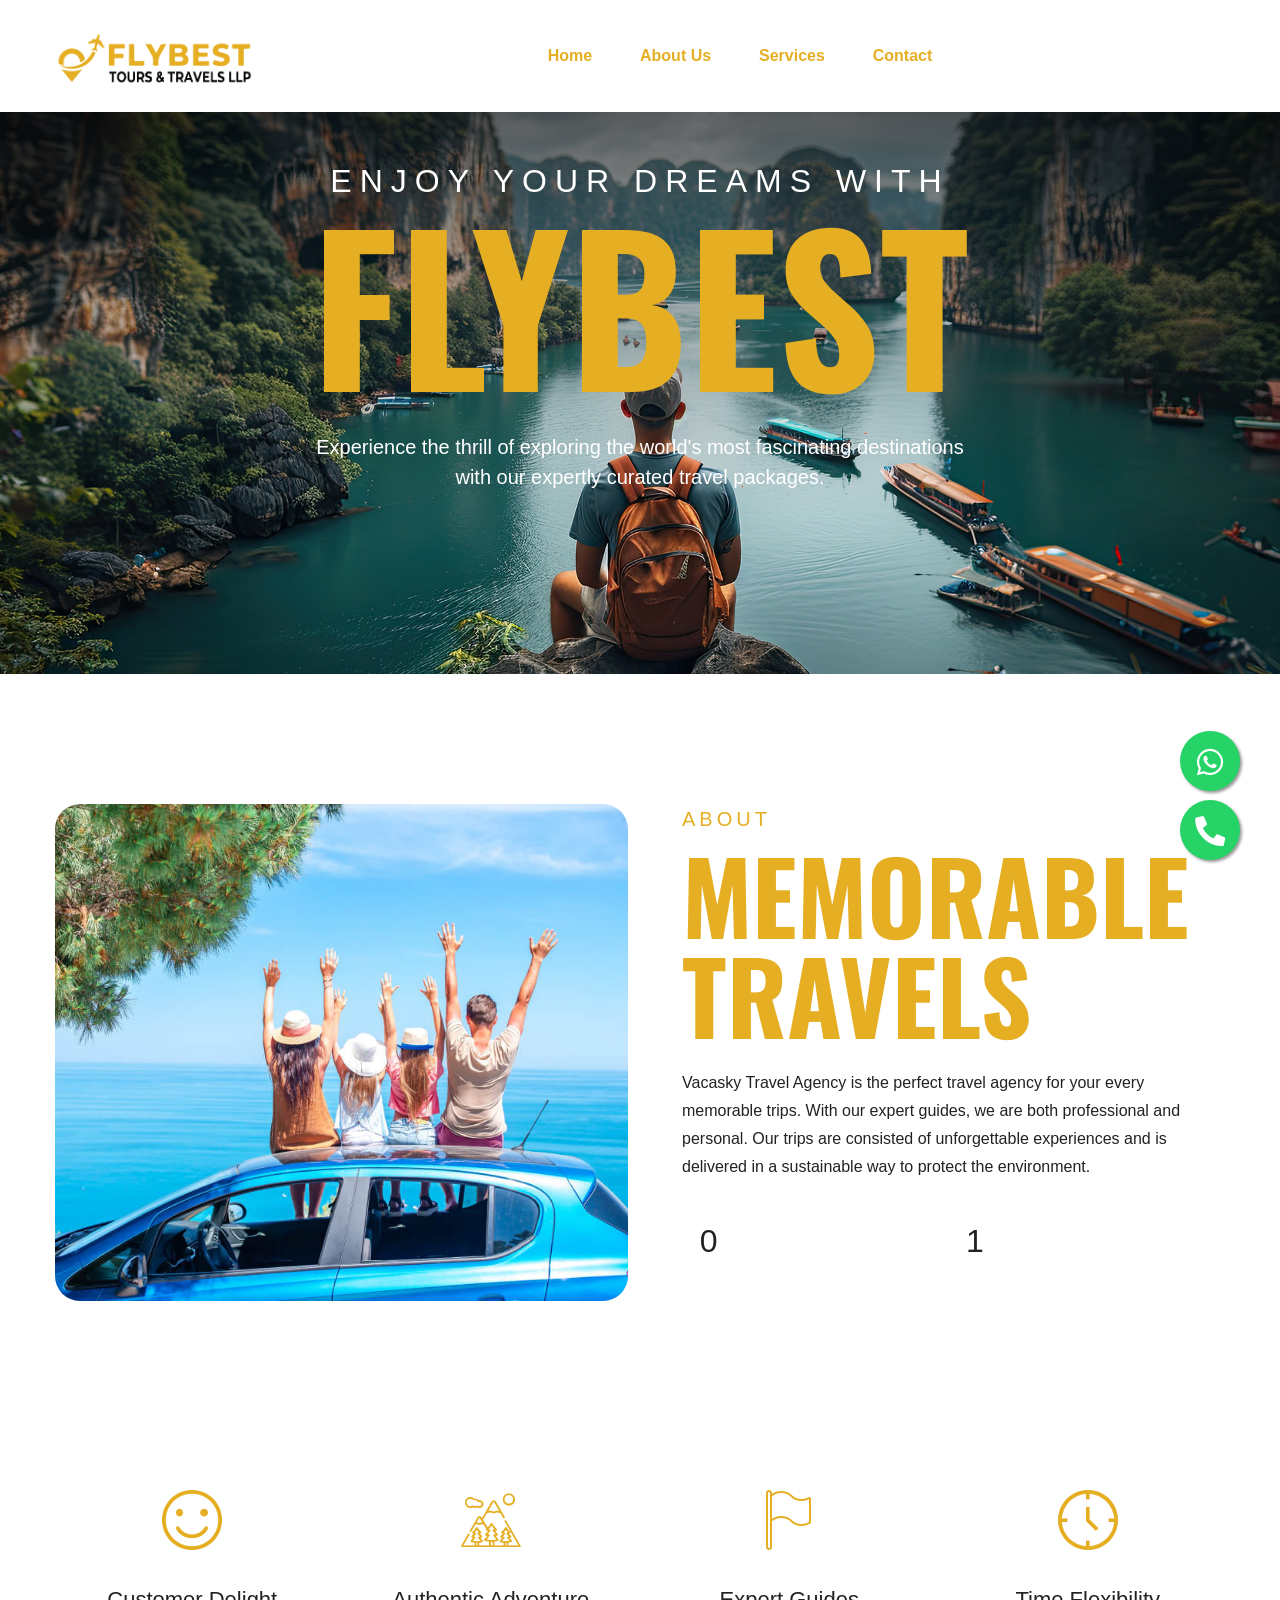
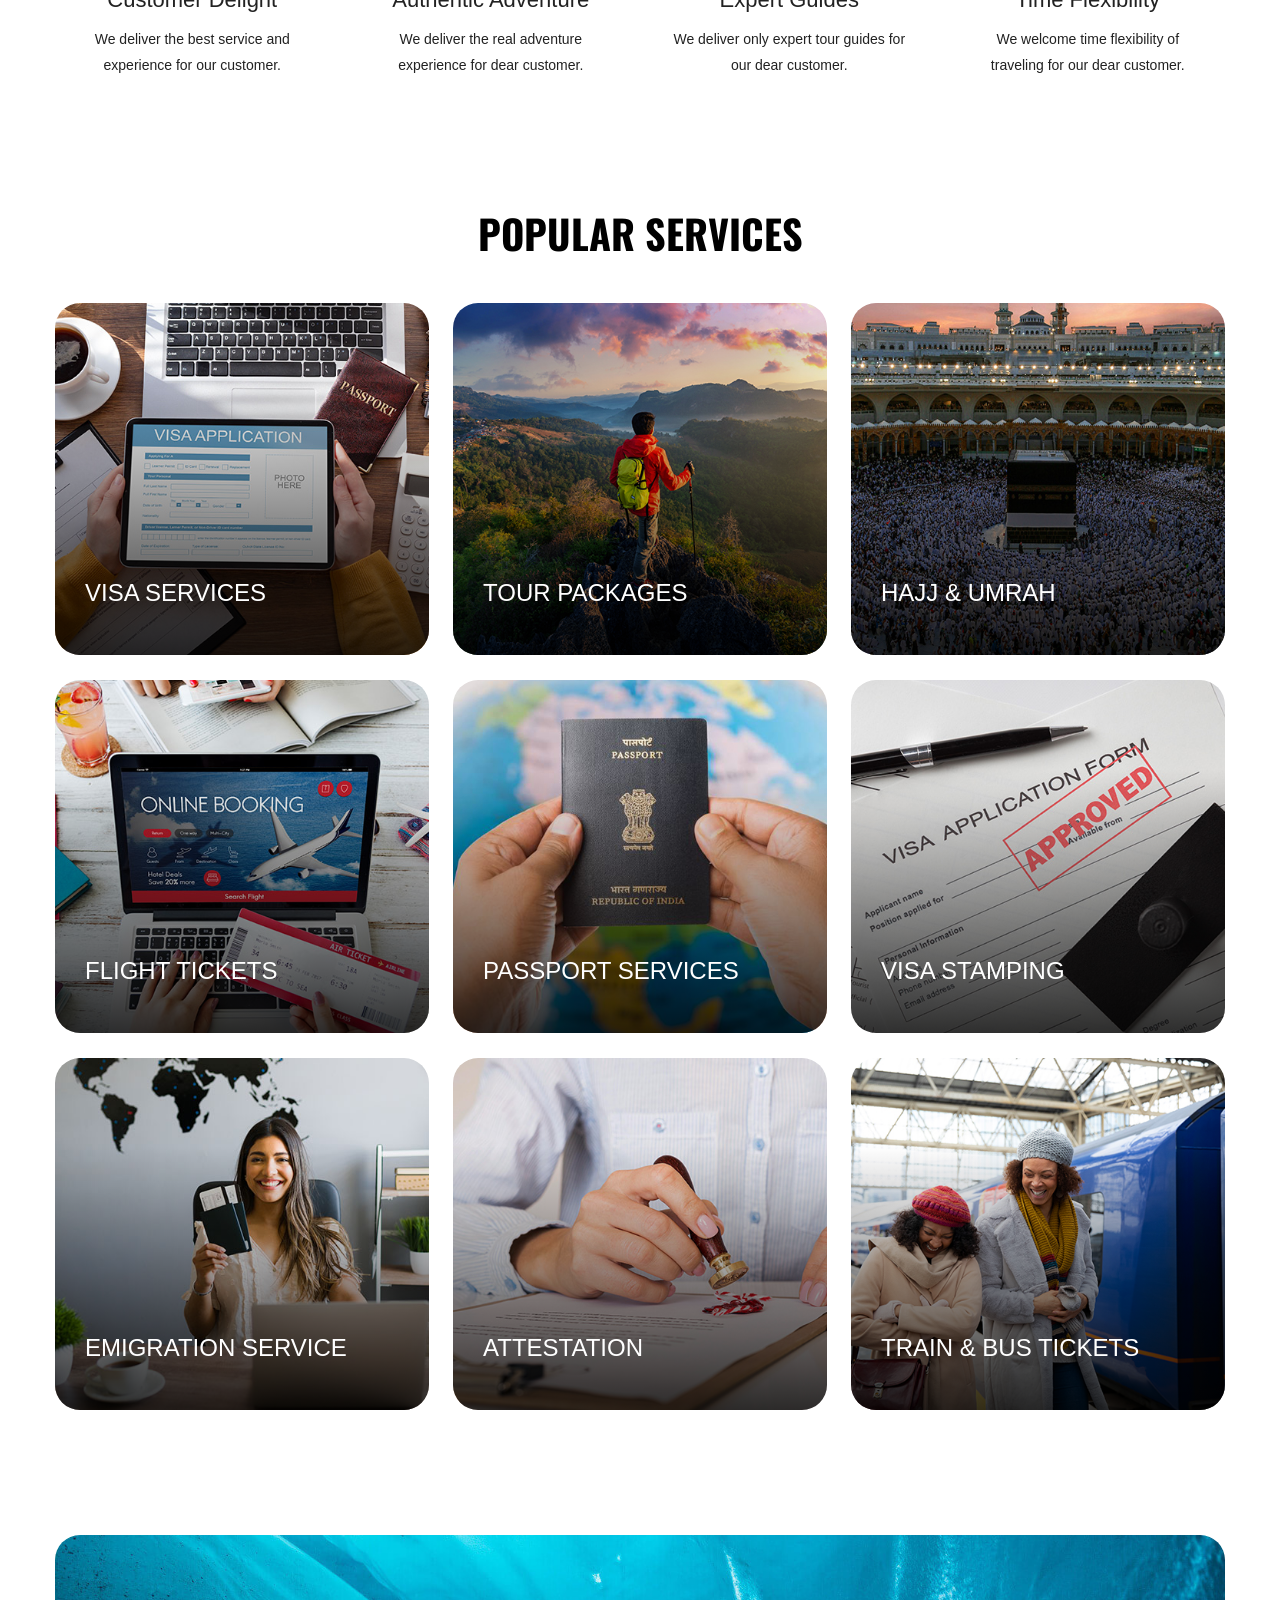
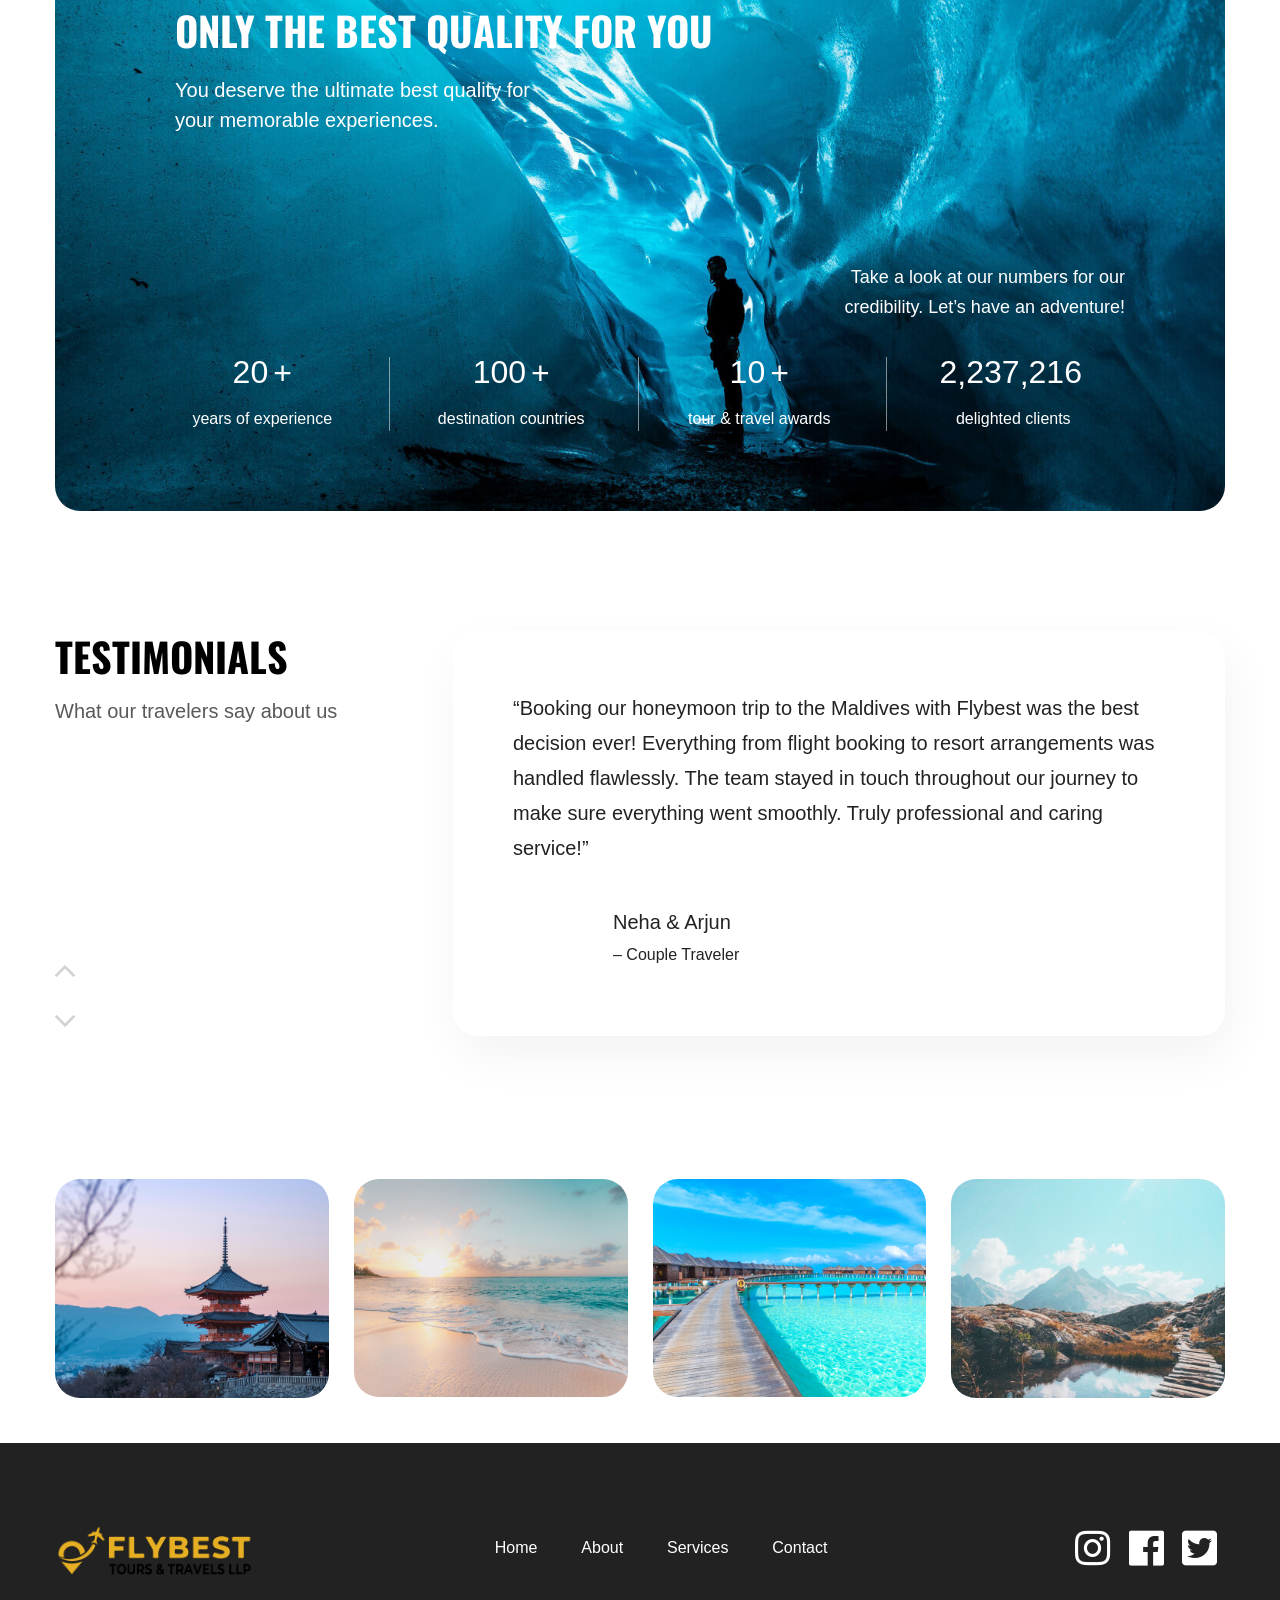
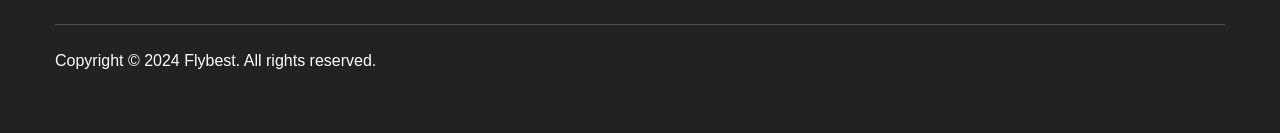
==== index.html @ 8cc7a1e2 "git init" ====
<!DOCTYPE html>
<html>

	<head>
		<meta charset="utf-8">
		<!-- Responsive -->
		<meta http-equiv="X-UA-Compatible" content="IE=edge">
		<meta name="viewport"
			content="width=device-width, initial-scale=1.0, maximum-scale=1.0, user-scalable=0">

		<link rel="shortcut icon" href="images/favicon.png" type="image/x-icon">
		<!-- <link rel="icon" href="images/favicon.png" type="image/x-icon"> -->

		<title>Flybest</title>

		<!-- Stylesheet  -->
		<link href="css/style.css" rel="stylesheet">

		<style>
        .float {
            position: fixed;
            width: 60px;
            height: 60px;
            bottom: 40px;
            right: 40px;
            background-color: #25d366;
            color: #FFF;
            border-radius: 50px;
            text-align: center;
            font-size: 30px;
            box-shadow: 2px 2px 3px #999;
            z-index: 100;
        }

        .my-float {
            margin-top: 16px;
        }

        .float1 {
            position: fixed;
            width: 60px;
            height: 60px;
            bottom: 109px;
            right: 40px;
            background-color: #25d366;
            color: #FFF;
            border-radius: 50px;
            text-align: center;
            font-size: 30px;
            box-shadow: 2px 2px 3px #999;
            z-index: 100;
        }

        .my-float1 {
            margin-top: 16px;
			transform: rotate(90deg);
        }

   
    </style>
	</head>

	<body>

		<a href="https://api.whatsapp.com/send?phone=919544550747#&text=Hai" class="float1"
			target="_blank">
			<i class="fab fa-whatsapp my-float"></i>
		</a>
		<a href="tel:919544550747" class="float" target="_blank">
			<i class="fa fa-phone my-float1"></i>
		</a>
		<div class="page-wrapper">

			<!-- Preloader -->
			<div style="background-color:#e5ae23" class="loader-wrap">
				<div  class="preloader">
					<div style="background-color:#e5ae23" class="preloader-close"><span
							class="fa fa-times fw-normal"></span></div>
					<div style="background-color:#e5ae23" id="handle-preloader" class="handle-preloader">
						<div class="animation-preloader">
							<div class="spinner"></div>
							<!-- <div class="txt-loading">
						<span data-text-preloader="V" class="letters-loading">
							V
						</span>
						<span data-text-preloader="A" class="letters-loading">
							A
						</span>
						<span data-text-preloader="C" class="letters-loading">
							C
						</span>
						<span data-text-preloader="A" class="letters-loading">
							A
						</span>
						<span data-text-preloader="S" class="letters-loading">
							S
						</span>
						<span data-text-preloader="K" class="letters-loading">
							K
						</span>
						<span data-text-preloader="Y" class="letters-loading">
							Y
						</span>
					</div> -->
						</div>
					</div>
				</div>
			</div>
			<!-- End Preloader -->

			<!-- Main Header -->
			<header class="header header_style_one">
				<div style="background-color:white" class="middle_bar">
					<div class="auto-container">
						<div
							class="middle_bar_inner d-flex align-items-center justify-content-center justify-content-between gap-4 flex-wrap">
							<!-- Logo -->
							<div class="logo">
								<a href="index.html" class="logo_default"><img style="width: 200px;"
										src="images/logo.png" alt="img"></a>
								<a href="index.html" class="logo_sticky"><img style="width: 200px;"
										src="images/logo.png" alt="img"></a>
							</div>
							<div class="mainnav d-none d-lg-block">

								<ul class="main_menu">

									<li class="menu-item"><a style="color: #e5ae23;font-weight:bold"
											href="index.html">Home</a></li>
									<li class="menu-item"><a style="color: #e5ae23;font-weight:bold" href="about.html">About
											us</a></li>
									<li class="menu-item"><a style="color: #e5ae23;font-weight:bold"
											href="index.html#services">Services</a></li>
									<li class="menu-item"><a style="color: #e5ae23;font-weight:bold"
											href="contact.html">Contact</a></li>

								</ul>
							</div>

							<div class="other_elements_wrapper d-flex align-items-center gap-4">
								<!-- Button Box -->

								<!-- Mobile Menu Toggle Button -->
								<div  class="mr_menu_toggle d-lg-none">
									<span   class="toggle_line"></span>
									<span   class="toggle_line"></span>
									<span   class="toggle_line"></span>
								</div>

							</div>
						</div>
					</div>
				</div>
			</header>

			<!-- Sticky/Fixed Nav -->
			<div style="color: white;"  class="fixed_menu w-100">
				<header class="header header_style_one"></header>
			</div>

			<!-- Mobile Responsive Menu -->
			<div class="mr_menu d-lg-none">

				<button type="button" class="mr_menu_close"><i
						class="fa fa-times"></i></button>
				<div class="logo"></div>
				<!-- Keep this div empty. Logo will come here by JavaScript -->
				<div class="mr_navmenu"></div>
				<!-- Keep this div empty. Menu will come here by JavaScript -->
			</div>
			<!-- End Main Header -->

			<!-- Banner One -->
			<section class="banner-one">
				<div class="banner-one_image-layer"
					style="background-image: url(images/main-slider/1.jpg)"></div>
				<div class="auto-container">
					<!-- Content Column -->
					<div class="banner-one_content">
						<div class="banner-one_content-inner">
							<div class="banner-one_title">
								Enjoy your Dreams with
							</div>
							<h3 style="color: #e5ae23;" class="banner-one_heading">Flybest</h3>
							<div class="banner-one_text">Experience the thrill of exploring the
								world's most fascinating destinations <br> with our expertly curated
								travel packages.
								
							</div>
							<!-- Form Box -->

							<!-- Clients Box -->
							<!-- <div class="clients-box">
						
						<ul class="sponsors-carousel owl-carousel owl-theme">
							<li class="slide-item"><figure class="client-one_image-box"><a href="#"><img src="images/clients/1.png" alt=""></a></figure></li>
							<li class="slide-item"><figure class="client-one_image-box"><a href="#"><img src="images/clients/2.png" alt=""></a></figure></li>
							<li class="slide-item"><figure class="client-one_image-box"><a href="#"><img src="images/clients/3.png" alt=""></a></figure></li>
							<li class="slide-item"><figure class="client-one_image-box"><a href="#"><img src="images/clients/4.png" alt=""></a></figure></li>
							<li class="slide-item"><figure class="client-one_image-box"><a href="#"><img src="images/clients/5.png" alt=""></a></figure></li>
							<li class="slide-item"><figure class="client-one_image-box"><a href="#"><img src="images/clients/1.png" alt=""></a></figure></li>
							<li class="slide-item"><figure class="client-one_image-box"><a href="#"><img src="images/clients/2.png" alt=""></a></figure></li>
							<li class="slide-item"><figure class="client-one_image-box"><a href="#"><img src="images/clients/3.png" alt=""></a></figure></li>
						</ul>-->
					</div> 
					<br>
								<br><br>
								<br>
					<br>

						</div>
					</div>
				</div>
			</section>
			<!-- End Banner One -->
	<!-- Tour Detail -->
	<!-- About One -->
	<section class="about-one">
		<div class="auto-container">
			<div class="row clearfix">
				<!-- Image Column -->
				<div class="about-one_image-column col-lg-6 col-md-12 col-sm-12">
					<div class="about-one_image">
						<img src="images/resource/about.jpg" alt="" />
					</div>
				</div>
				<!-- Content Column -->
				<div class="about-one_content-column col-lg-6 col-md-12 col-sm-12">
					<div class="about-one_content">
						<div class="sec-title_three">
							<div class="sec-title_three-title">about</div>
							<h1 class="sec-title_three-heading">MEMORABLE travels</h1>
							<div class="sec-title_three-text">Vacasky Travel Agency is the perfect travel agency for your every
								memorable trips. With our expert guides, we are both professional
								and personal. Our trips are consisted of unforgettable experiences
								and is delivered in a sustainable way to protect the environment.
							</div>
						</div>
						<div class="row clearfix">

							<!-- Counter Column -->
							<div class="counter-one_block col-lg-6 col-md-6 col-sm-6">
								<div class="counter-one_block-inner wow flipInX" data-wow-delay="0ms" data-wow-duration="1500ms">
									<div class="counter-one_counter"><span class="odometer" data-count="20"></span>+</div>
									<div class="counter-one_counter-text">years of experience</div>
								</div>
							</div>
			
							<!-- Counter Column -->
							<div class="counter-one_block col-lg-6 col-md-6 col-sm-6">
								<div class="counter-one_block-inner wow flipInX" data-wow-delay="150ms" data-wow-duration="1500ms">
									<div class="counter-one_counter"><span class="odometer" data-count="100"></span>+</div>
									<div class="counter-one_counter-text">destination countries</div>
								</div>
							</div>
							
						</div>
					</div>
				</div>
			</div>
		</div>
	</section>
	<!-- End About One -->

	<!-- End Tour Detail -->
			
	<section class="value-one">
		<div class="auto-container">
			<!-- Sec Title -->
			<div class="row clearfix">

				<!-- Value Block One -->
				<div class="value-block_one col-lg-3 col-md-6 col-sm-12">
					<div class="value-block_one-inner wow fadeInLeft" data-wow-delay="0ms" data-wow-duration="1500ms">
						<div class="value-block_one-icon flaticon-smile-1"></div>
						<h5 class="value-block_one-title">Customer Delight</h5>
						<div class="value-block_one-text">We deliver the best service and experience for our customer.</div>
					</div>
				</div>

				<!-- Value Block One -->
				<div class="value-block_one col-lg-3 col-md-6 col-sm-12">
					<div class="value-block_one-inner wow fadeInLeft" data-wow-delay="150ms" data-wow-duration="1500ms">
						<div class="value-block_one-icon flaticon-mountain"></div>
						<h5 class="value-block_one-title">Authentic Adventure</h5>
						<div class="value-block_one-text">We deliver the real adventure experience for dear customer.</div>
					</div>
				</div>

				<!-- Value Block One -->
				<div class="value-block_one col-lg-3 col-md-6 col-sm-12">
					<div class="value-block_one-inner wow fadeInLeft" data-wow-delay="300ms" data-wow-duration="1500ms">
						<div class="value-block_one-icon flaticon-flags"></div>
						<h5 class="value-block_one-title">Expert Guides</h5>
						<div class="value-block_one-text">We deliver only expert tour guides for our dear customer.</div>
					</div>
				</div>

				<!-- Value Block One -->
				<div class="value-block_one col-lg-3 col-md-6 col-sm-12">
					<div class="value-block_one-inner wow fadeInLeft" data-wow-delay="450ms" data-wow-duration="1500ms">
						<div class="value-block_one-icon flaticon-clock"></div>
						<h5 class="value-block_one-title">Time Flexibility</h5>
						<div class="value-block_one-text">We welcome time flexibility of traveling for our dear customer.</div>
					</div>
				</div>

			</div>
		</div>
	</section>
	<!-- End Value One -->



<!-- Package Two -->
	<section id="services" class="package-two">
		<div class="auto-container">
			<div class="sec-title centered">
				<h2 class="sec-title_heading">POPULAR SERVICES</h2>
			</div>
			<div class="row clearfix">


				<!-- Gallery Block Two -->
				<div class="gallery-block_two col-lg-4 col-md-6 col-sm-12">
					<div class="gallery-block_two-inner">
						<div class="gallery-block_two-image">
							<img src="images/gallery/visa.jpg" alt="" />
							<div class="overlay-box_two">
								<div class="overlay-box_two-inner">
									<h4><a href="#">VISA SERVICES</a></h4>
							
								</div>
							</div>
							<div class="overlay-box">
								<div class="overlay-content">
									<h3 class="gallery-block_two-title"><a href="#">VISA SERVICES</a></h3>
								
								</div>
							</div>
						</div>
					</div>
				</div>
				<div class="gallery-block_two col-lg-4 col-md-6 col-sm-12">
					<div class="gallery-block_two-inner">
						<div class="gallery-block_two-image">
							<img src="images/gallery/tour.jpg" alt="" />
							<div class="overlay-box_two">
								<div class="overlay-box_two-inner">
									<h4><a href="#">TOUR PACKAGES</a></h4>
							
								</div>
							</div>
							<div class="overlay-box">
								<div class="overlay-content">
									<h3 class="gallery-block_two-title"><a href="#">TOUR PACKAGES</a></h3>
								
								</div>
							</div>
						</div>
					</div>
				</div>

					<div class="gallery-block_two col-lg-4 col-md-6 col-sm-12">
					<div class="gallery-block_two-inner">
						<div class="gallery-block_two-image">
							<img src="images/gallery/umra.jpg" alt="" />
							<div class="overlay-box_two">
								<div class="overlay-box_two-inner">
									<h4><a href="#">HAJJ & UMRAH</a></h4>
							
								</div>
							</div>
							<div class="overlay-box">
								<div class="overlay-content">
									<h3 class="gallery-block_two-title"><a href="#">HAJJ & UMRAH</a></h3>
								
								</div>
							</div>
						</div>
					</div>
				</div>

					<div class="gallery-block_two col-lg-4 col-md-6 col-sm-12">
					<div class="gallery-block_two-inner">
						<div class="gallery-block_two-image">
							<img src="images/gallery/flight.jpg" alt="" />
							<div class="overlay-box_two">
								<div class="overlay-box_two-inner">
									<h4><a href="#">FLIGHT TICKETS</a></h4>
							
								</div>
							</div>
							<div class="overlay-box">
								<div class="overlay-content">
									<h3 class="gallery-block_two-title"><a href="#">FLIGHT TICKETS</a></h3>
								
								</div>
							</div>
						</div>
					</div>
				</div>


					<div class="gallery-block_two col-lg-4 col-md-6 col-sm-12">
					<div class="gallery-block_two-inner">
						<div class="gallery-block_two-image">
							<img src="images/gallery/passport.jpg" alt="" />
							<div class="overlay-box_two">
								<div class="overlay-box_two-inner">
									<h4><a href="#">PASSPORT SERVICES</a></h4>
							
								</div>
							</div>
							<div class="overlay-box">
								<div class="overlay-content">
									<h3 class="gallery-block_two-title"><a href="#">PASSPORT SERVICES</a></h3>
								
								</div>
							</div>
						</div>
					</div>
				</div>

					<div class="gallery-block_two col-lg-4 col-md-6 col-sm-12">
					<div class="gallery-block_two-inner">
						<div class="gallery-block_two-image">
							<img src="images/gallery/visa stamp.jpg" alt="" />
							<div class="overlay-box_two">
								<div class="overlay-box_two-inner">
									<h4><a href="#">VISA STAMPING</a></h4>
							
								</div>
							</div>
							<div class="overlay-box">
								<div class="overlay-content">
									<h3 class="gallery-block_two-title"><a href="#">VISA STAMPING</a></h3>
								
								</div>
							</div>
						</div>
					</div>
				</div>

					<div class="gallery-block_two col-lg-4 col-md-6 col-sm-12">
					<div class="gallery-block_two-inner">
						<div class="gallery-block_two-image">
							<img src="images/gallery/emmi.jpg" alt="" />
							<div class="overlay-box_two">
								<div class="overlay-box_two-inner">
									<h4><a href="#">EMIGRATION SERVICE</a></h4>
							
								</div>
							</div>
							<div class="overlay-box">
								<div class="overlay-content">
									<h3 class="gallery-block_two-title"><a href="#">EMIGRATION SERVICE</a></h3>
								
								</div>
							</div>
						</div>
					</div>
				</div>


					<div class="gallery-block_two col-lg-4 col-md-6 col-sm-12">
					<div class="gallery-block_two-inner">
						<div class="gallery-block_two-image">
							<img src="images/gallery/attest.jpg" alt="" />
							<div class="overlay-box_two">
								<div class="overlay-box_two-inner">
									<h4><a href="#">ATTESTATION</a></h4>
							
								</div>
							</div>
							<div class="overlay-box">
								<div class="overlay-content">
									<h3 class="gallery-block_two-title"><a href="#">ATTESTATION</a></h3>
								
								</div>
							</div>
						</div>
					</div>
				</div>


					<div class="gallery-block_two col-lg-4 col-md-6 col-sm-12">
					<div class="gallery-block_two-inner">
						<div class="gallery-block_two-image">
							<img src="images/gallery/train.jpg" alt="" />
							<div class="overlay-box_two">
								<div class="overlay-box_two-inner">
									<h4><a href="#">TRAIN & BUS TICKETS</a></h4>
							
								</div>
							</div>
							<div class="overlay-box">
								<div class="overlay-content">
									<h3 class="gallery-block_two-title"><a href="#">TRAIN & BUS TICKETS</a></h3>
								
								</div>
							</div>
						</div>
					</div>
				</div>




			
			</div>

			<!-- <div class="lower-box text-center">
				<a class="package-two_more" href="#">See More Packages</a>
			</div> -->

		</div>
	</section>
	<!-- End Package Two -->

			
	<!-- News Three -->
	<!-- <section id="services" class="news-three">
		<div class="auto-container">
	
			<div class="sec-title_three">
				<div class="d-flex align-items-center justify-content-between flex-wrap">
					<div class="title-content">
						<br>
						<div class="sec-title_three-title">We with u</div>
						<h3 class="sec-title_three-heading">Our Services </h3>
					</div>
		
				</div>
			</div>
			<div class="row clearfix">

				<div class="news-block_three col-lg-6 col-md-12 col-sm-12">
					<div class="news-block_three-inner">
						<div class="news-block_three-image">
							<a href=""><img src="images/resource/news-7.jpg" alt="" /></a>
							<div class="news-block_three-overlay">
						
								<h3 class="news-block_three-heading"><a href="">Packages</a></h3>
								<br>
								<p style="color: white;">Flybest is a travel
												company dedicated to offering diverse and exciting travel packages
												that cater to various interests and preferences. </p>
								
							</div>
						</div>
					</div>
				</div>

				<div class="news-block_three col-lg-6 col-md-12 col-sm-12">
					<div class="news-block_three-inner">
						<div class="news-block_three-image">
							<a href=""><img src="images/resource/rooms.jpg" alt="" /></a>
							<div class="news-block_three-overlay">
						
								<h3 class="news-block_three-heading"><a href="">Rooms Facility</a></h3>
								<br>
								<p style="color: white;">Flybest ensures that your
												stay is comfortable and enjoyable by providing top-notch room
												facilities across all our travel packages. </p>
								
							</div>
						</div>
					</div>
				</div>

				<div class="news-block_three col-lg-6 col-md-12 col-sm-12">
					<div class="news-block_three-inner">
						<div class="news-block_three-image">
							<a href="#"><img src="images/resource/site.jpg" alt="" /></a>
							<div class="news-block_three-overlay">
							
								<h3 class="news-block_three-heading"><a href="#">SightSeeing</a></h3>
								<br>
								<p style="color: white;">Flybest is dedicated to
												enhancing your travel experience with exceptional sightseeing
												services. Our tailored tours and excursions ensure that you make the
												most of your destination, exploring its key attractions and hidden
												gems. </p>
								
							</div>
						</div>
					</div>
				</div>

				<div class="news-block_three col-lg-6 col-md-12 col-sm-12">
					<div class="news-block_three-inner">
						<div class="news-block_three-image">
							<a href="#"><img src="images/resource/bus.jpg" alt="" /></a>
							<div class="news-block_three-overlay">
								
								<h3 class="news-block_three-heading"><a href="#">Bus Services</a></h3>
								<br>
								<p style="color: white;">Flybest provides reliable
												and comfortable bus services to enhance your travel experience. Our
												bus services are designed to offer convenience, safety, and a
												seamless travel experience across various destinations. </p>
								
							</div>
						</div>
					</div>
				</div>




			</div>
		</div>
	</section> -->
	<!-- End News Three -->

			<!-- Package Two -->
			<!-- <section id="services" class="package-two">
				<div class="auto-container">
					<div class="sec-title centered">
						<br>
						<h2 class="sec-title_heading">OUR SERVICES</h2>
					</div>
					<div style="justify-content: center;" class="row clearfix">

					
						<div class="gallery-block_two col-lg-4 col-md-6 col-sm-12">
							<div class="gallery-block_two-inner">
								<div class="gallery-block_two-image">
									<img src="images/gallery/22.jpg" alt />
									<div class="overlay-box_two">
										<div class="overlay-box_two-inner">
											<h4><a href="destination-details.html">Packages</a></h4>
											<div
												class="d-flex align-items-center flex-wrap justify-content-center">

											</div>
											<div class="gallery-block_two-text-two">Flybest is a travel
												company dedicated to offering diverse and exciting travel packages
												that cater to various interests and preferences. </div>
										</div>
									</div>
									<div class="overlay-box">
										<div class="overlay-content">
											<h3 class="gallery-block_two-title"><a href>Packages</a></h3>

										</div>
									</div>
								</div>
							</div>
						</div>

					
						<div class="gallery-block_two col-lg-4 col-md-6 col-sm-12">
							<div class="gallery-block_two-inner">
								<div class="gallery-block_two-image">
									<img src="images/gallery/23.jpg" alt />
									<div class="overlay-box_two">
										<div class="overlay-box_two-inner">
											<h4><a href="destination-details.html">Rooms Facility</a></h4>

											<div class="gallery-block_two-text-two">Flybest ensures that your
												stay is comfortable and enjoyable by providing top-notch room
												facilities across all our travel packages.</div>
										</div>
									</div>
									<div class="overlay-box">
										<div class="overlay-content">
											<h3 class="gallery-block_two-title"><a
													href>Rooms Facility</a></h3>

										</div>
									</div>
								</div>
							</div>
						</div>

						<div class="gallery-block_two col-lg-4 col-md-6 col-sm-12">
							<div class="gallery-block_two-inner">
								<div class="gallery-block_two-image">
									<img src="images/gallery/24.jpg" alt />
									<div class="overlay-box_two">
										<div class="overlay-box_two-inner">
											<h4><a href="destination-details.html">SightSeeing</a></h4>

											<div class="gallery-block_two-text-two">Flybest is dedicated to
												enhancing your travel experience with exceptional sightseeing
												services. Our tailored tours and excursions ensure that you make the
												most of your destination, exploring its key attractions and hidden
												gems.</div>
										</div>
									</div>
									<div class="overlay-box">
										<div class="overlay-content">
											<h3 class="gallery-block_two-title"><a
													href="#">SightSeeing</a></h3>

										</div>
									</div>
								</div>
							</div>
						</div>

						<div class="gallery-block_two col-lg-4 col-md-6 col-sm-12">
							<div class="gallery-block_two-inner">
								<div class="gallery-block_two-image">
									<img src="images/gallery/24b.jpg" alt />
									<div class="overlay-box_two">
										<div class="overlay-box_two-inner">
											<h4><a href="destination-details.html">Bus Services</a></h4>

											<div class="gallery-block_two-text-two">Flybest provides reliable
												and comfortable bus services to enhance your travel experience. Our
												bus services are designed to offer convenience, safety, and a
												seamless travel experience across various destinations.</div>
										</div>
									</div>
									<div class="overlay-box">
										<div class="overlay-content">
											<h3 class="gallery-block_two-title"><a
													href="#">Bus Services</a></h3>

										</div>
									</div>
								</div>
							</div>
						</div>

					</div>

			
				</div>
			</section> -->
			<!-- End Package Two -->


			<!-- Counter One -->
			<section class="counter-one">
				<div class="auto-container">
					<div class="inner-container">
						<div class="counter-image">
							<img src="images/resource/counter.jpg" alt />
							<div class="counter-one_content">
								<h2 class="counter-one_title">ONLY THE BEST QUALITY FOR YOU</h2>
								<div class="counter-one_text">You deserve the ultimate best quality for
									your memorable experiences.</div>
							</div>
							<div class="counter-one_lower-content">
								<div class="counter-text_two">Take a look at our numbers for our <br>
									credibility. Let’s have an adventure!</div>
								<div class="row clearfix">

									<!-- Counter Column -->
									<div class="counter-one_block col-lg-3 col-md-6 col-sm-6">
										<div class="counter-one_block-inner wow flipInX" data-wow-delay="0ms"
											data-wow-duration="1500ms">
											<div class="counter-one_counter"><span class="odometer"
													data-count="20"></span>+</div>
											<div class="counter-one_counter-text">years of experience</div>
										</div>
									</div>

									<!-- Counter Column -->
									<div class="counter-one_block col-lg-3 col-md-6 col-sm-6">
										<div class="counter-one_block-inner wow flipInX"
											data-wow-delay="150ms" data-wow-duration="1500ms">
											<div class="counter-one_counter"><span class="odometer"
													data-count="100"></span>+</div>
											<div class="counter-one_counter-text">destination countries</div>
										</div>
									</div>

									<!-- Counter Column -->
									<div class="counter-one_block col-lg-3 col-md-6 col-sm-6">
										<div class="counter-one_block-inner wow flipInX"
											data-wow-delay="300ms" data-wow-duration="1500ms">
											<div class="counter-one_counter"><span class="odometer"
													data-count="10"></span>+</div>
											<div class="counter-one_counter-text">tour & travel awards</div>
										</div>
									</div>

									<!-- Counter Column -->
									<div class="counter-one_block col-lg-3 col-md-6 col-sm-6">
										<div class="counter-one_block-inner wow flipInX"
											data-wow-delay="450ms" data-wow-duration="1500ms">
											<div class="counter-one_counter"><span class="odometer"
													data-count="2237216"></span></div>
											<div class="counter-one_counter-text">delighted clients</div>
										</div>
									</div>

								</div>
							</div>
						</div>
					</div>
				</div>
			</section>
			<!-- End Counter One -->

			<!-- Testimonial One -->
			<section class="testimonial-one">
	<div class="auto-container">
		<div class="row clearfix">

			<!-- Testimonial One Title Column -->
			<div class="testimonial-one_title-column col-lg-4 col-md-12 col-sm-12">
				<div class="testimonial-one_title-inner">
					<!-- Sec Title -->
					<div class="sec-title">
						<h2 class="sec-title_heading">TESTIMONIALS</h2>
						<div class="sec-title-text">What our travelers say about us</div>
					</div>
				</div>
			</div>

			<!-- Testimonial One Carousel Column -->
			<div class="testimonial-one_carousel-column col-lg-8 col-md-12 col-sm-12">
				<div class="testimonial-one_carousel-inner">
					<div class="testimonial-carousel owl-carousel owl-theme">

						<!-- Testimonial Block One -->
						<div class="testimonial-block_one">
							<div class="testimonial-block_one-inner">
								<div class="testimonial-block_one-text">
									“Booking our honeymoon trip to the Maldives with Flybest was the best decision ever! 
									Everything from flight booking to resort arrangements was handled flawlessly. 
									The team stayed in touch throughout our journey to make sure everything went smoothly. 
									Truly professional and caring service!”
								</div>
								<div class="testimonial-block_one-author">
									Neha & Arjun
									<span> – Couple Traveler</span>
								</div>
							</div>
						</div>

						<!-- Testimonial Block Two -->
						<div class="testimonial-block_one">
							<div class="testimonial-block_one-inner">
								<div class="testimonial-block_one-text">
									“I booked a family vacation to Dubai through Flybest, and it was such a wonderful experience. 
									They arranged everything — from our stay and sightseeing to desert safari and transfers. 
									My kids loved every moment! Highly recommended for stress-free travel planning.”
								</div>
								<div class="testimonial-block_one-author">
									Anil Kumar
									<span> – Family Trip</span>
								</div>
							</div>
						</div>

						<!-- Testimonial Block Three -->
						<div class="testimonial-block_one">
							<div class="testimonial-block_one-inner">
								<div class="testimonial-block_one-text">
									“I recently joined a group tour to Thailand organized by Flybest. 
									The itinerary was well-planned, the hotel choices were great, and the tour guide was very friendly. 
									I met amazing people and enjoyed every bit of the trip. Looking forward to my next journey with Flybest!”
								</div>
								<div class="testimonial-block_one-author">
									Sandra M
									<span> – Group Tour</span>
								</div>
							</div>
						</div>

						<!-- Testimonial Block Four -->
						<div class="testimonial-block_one">
							<div class="testimonial-block_one-inner">
								<div class="testimonial-block_one-text">
									“Flybest made my solo trip to Bali so comfortable and easy. 
									From visa assistance to hotel bookings and local experiences, everything was arranged perfectly. 
									I felt completely safe and supported throughout the journey. Thank you, Flybest, for an unforgettable adventure!”
								</div>
								<div class="testimonial-block_one-author">
									Suhana R
									<span> – Solo Traveler</span>
								</div>
							</div>
						</div>

					</div>
				</div>
			</div>

		</div>
	</div>
</section>

			<!-- End Testimonial One -->
	<!-- Gallery Four -->

	<!-- End Gallery Four -->
			<!-- Video One -->
	
			<!-- End Video One -->

			<!-- Achivements One -->

			<!-- End Achivements One -->

			<!-- CTA One -->
			<!-- <section class="cta-one"
				style="background-image: url(images/background/2.jpg)">
				<div class="auto-container">
				
					<div class="cta-one_title-box">
						<h1 class="cta-one_heading">start your adventure</h1>
						<div class="cta-one_text">Embark on an unforgettable journey with Mallu
							Singh! Whether you're seeking thrilling outdoor activities, scenic
							escapades, or cultural discoveries, our adventure packages are designed
							to offer excitement and exploration at every turn. From challenging treks
							through rugged landscapes to exhilarating water sports and captivating
							wildlife safaris, our expertly crafted itineraries ensure that every
							moment is filled with adventure and wonder. Let Flybest be your guide
							to extraordinary experiences and unforgettable memories. Start your
							adventure today and discover the thrill of the unknown!</div>

					</div>
				</div>
			</section> -->
			<!-- End CTA One -->
			 <section class="gallery-four">
		<br>
		<div class="auto-container">
			<div class="image-carousel owl-carousel owl-theme">
			</div>
			<ul class="thumbs-carousel owl-carousel owl-theme">
				<li><img src="images/gallery/7.jpg" alt="" /></li>
				<li><img src="images/gallery/8.jpg" alt="" /></li>
				<li><img src="images/gallery/9.jpg" alt="" /></li>
				<li><img src="images/gallery/10.jpg" alt="" /></li>
				<li><img src="images/gallery/7.jpg" alt="" /></li>
				<li><img src="images/gallery/8.jpg" alt="" /></li>
			</ul>
		</div>
		<br>
	</section>
			 <br>

			<!-- Footer -->
			<footer class="main-footer">
				<div class="auto-container">
					<!-- Upper Box -->
					<div class="upper-box">
						<div class="d-flex align-items-center justify-content-between flex-wrap">
							<div class="footer-logo"><a href="index.html"><img style="width: 200px;"
										src="images/logo.png" alt title></a></div>
							<ul class="footer-nav">
								<li><a href="index.html">Home</a></li>
								<li><a href="index.html#about">About</a></li>
								<li><a href="index.html#services">Services</a></li>
								<!-- <li><a href="#">Blog</a></li> -->
								<li><a href="contact.html">Contact</a></li>
							</ul>
							<!-- Social Box -->
							<div class="footer-social_box">
								<a target="_blank" href="https://www.instagram.com/mallus_travel_hub_official?igsh=YTQwZjQ0NmI0OA==" class="fab fa-instagram fa-fw"></a>
								<a href="https://facebook.com/" class="fab fa-facebook fa-fw"></a>
								<a href="https://twitter.com/" class="fab fa-twitter-square fa-fw"></a>

							</div>
						</div>
					</div>

					<div class="footer-bottom">
						<div class="d-flex align-items-center justify-content-between flex-wrap">
							<div class="copyright">Copyright &copy; 2024 Flybest. All rights
								reserved.</div>
							<!-- <ul class="footer-bottom_nav">
						<li><a href="#">Privacy policy</a></li>
						<li><a href="#">Terms & Condition</a></li>
					</ul> -->
						</div>
					</div>

				</div>
			</footer>

		</div>
		<!-- End PageWrapper -->

		<!-- Scroll To Top -->
		<!-- <div class="scroll-to-top"><span class="fas fa-arrow-up fa-fw"></span></div> -->

		<script src="js/jquery.js"></script>
		<script src="js/popper.min.js"></script>
		<script src="js/bootstrap.min.js"></script>
		<script src="js/magnific-popup.min.js"></script>
		<script src="js/appear.js"></script>
		<script src="js/parallax.min.js"></script>
		<script src="js/tilt.jquery.min.js"></script>
		<script src="js/owl.js"></script>
		<script src="js/swiper.min.js"></script>
		<script src="js/wow.js"></script>

		<script src="js/odometer.js"></script>
		<script src="js/jquery.marquee.min.js"></script>
		<script src="js/parallax-scroll.js"></script>
		<script src="js/nav-tool.js"></script>
		<script src="js/jquery-ui.js"></script>
		<script src="js/select2.min.js"></script>
		<script src="js/flatpickr.min.js"></script>
		<script src="js/price-range.js"></script>

		<script src="js/script.js"></script>

	
	</body>


	</html>
---- css/style.css ----
/* Vacasky - Tour & Travel Agency HTML Template */

/* 
	
	font-family: 'Poppins', sans-serif;
	font-family: 'Oswald', sans-serif;
	
*/
/* Google Fonts  */
@import url('https://fonts.googleapis.com/css2?family=Oswald:wght@400;500;600;700;800&amp;family=Poppins:wght@400;500;600;700&amp;display=swap');

@import url('bootstrap.css');
@import url('global.css');
@import url('header.css');
@import url('footer.css');
@import url('sidebar.css');
@import url('icofont.css');
@import url('font-awesome.css');
@import url('flaticon_sky-flat.css');
@import url('animate.css');
@import url('owl.css');
@import url('swiper.min.css');
@import url('jquery-ui.css');
@import url('preloader.css');
@import url('custom-animate.css');
@import url('magnific-popup.css');
@import url('odometer-theme-default.css');
@import url('select2.css');
@import url('flatpickr.css');
@import url('custom.css');
@import url('responsive.css');
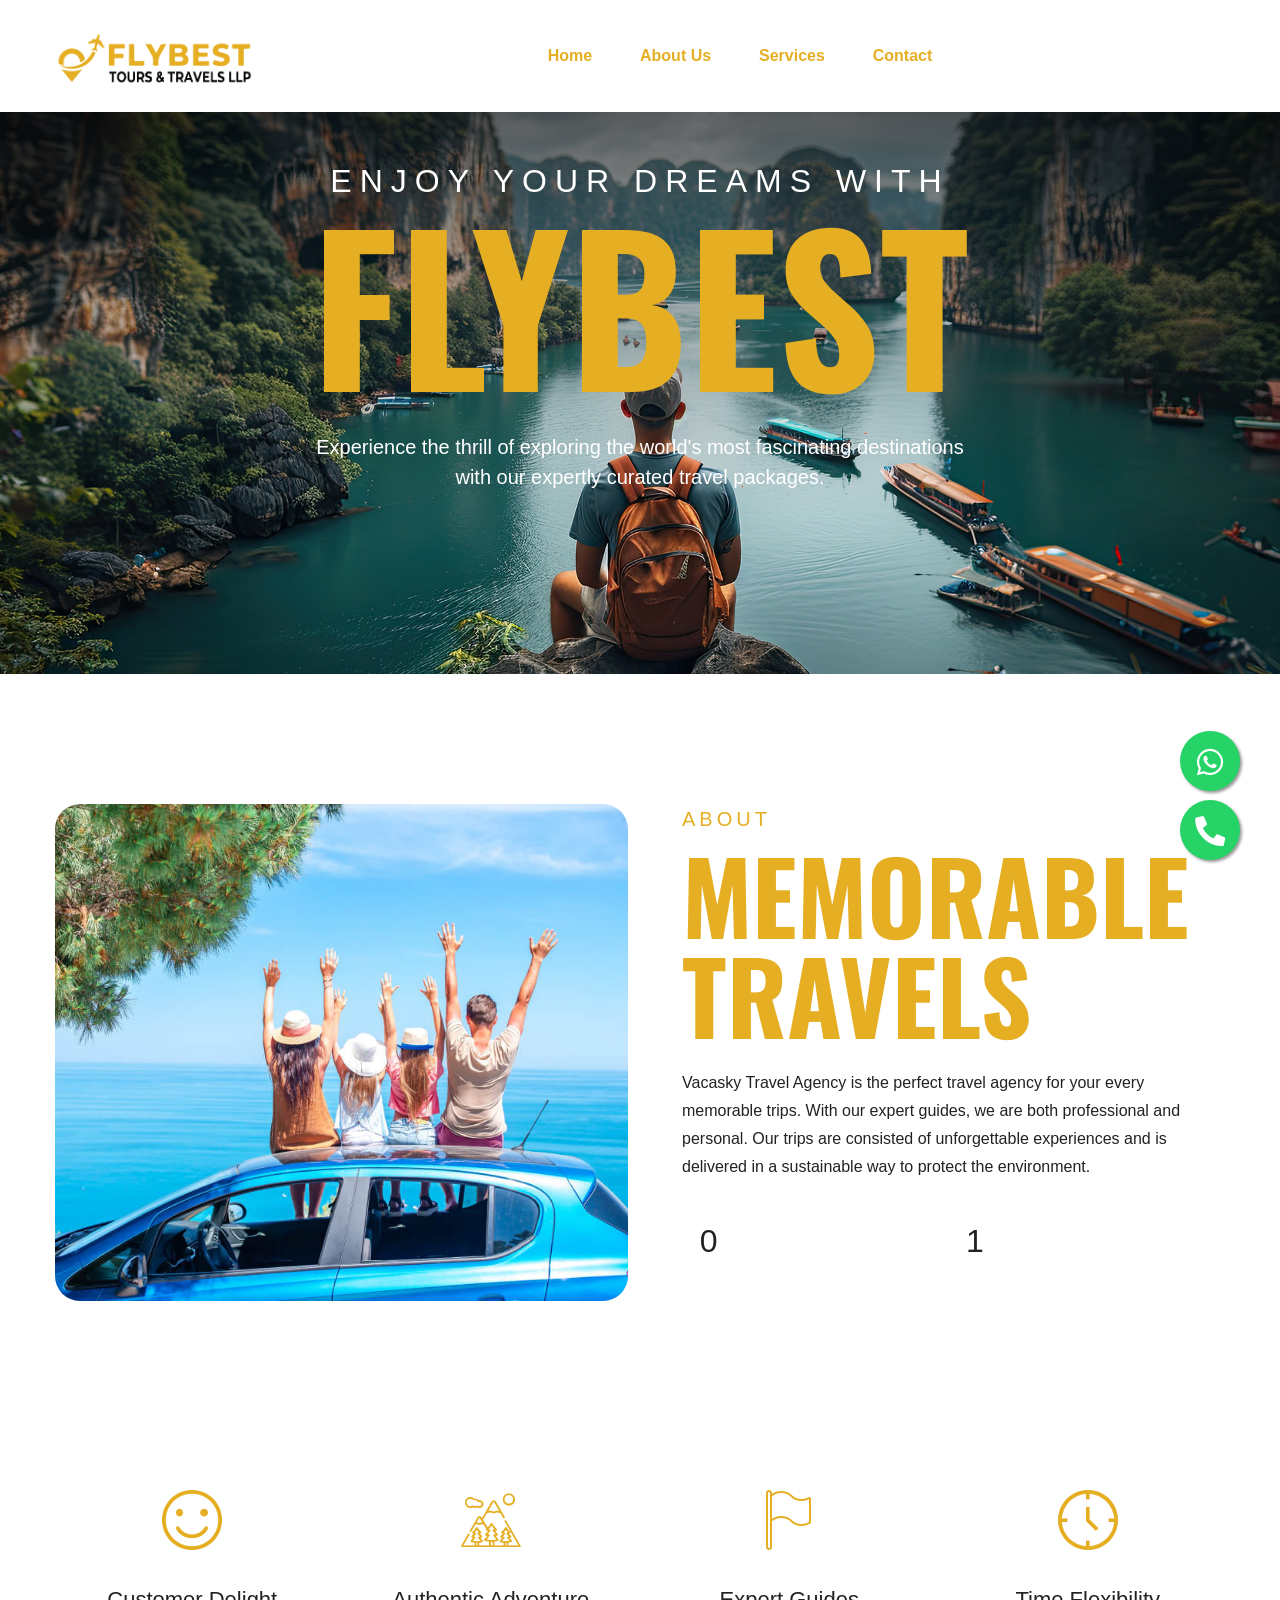
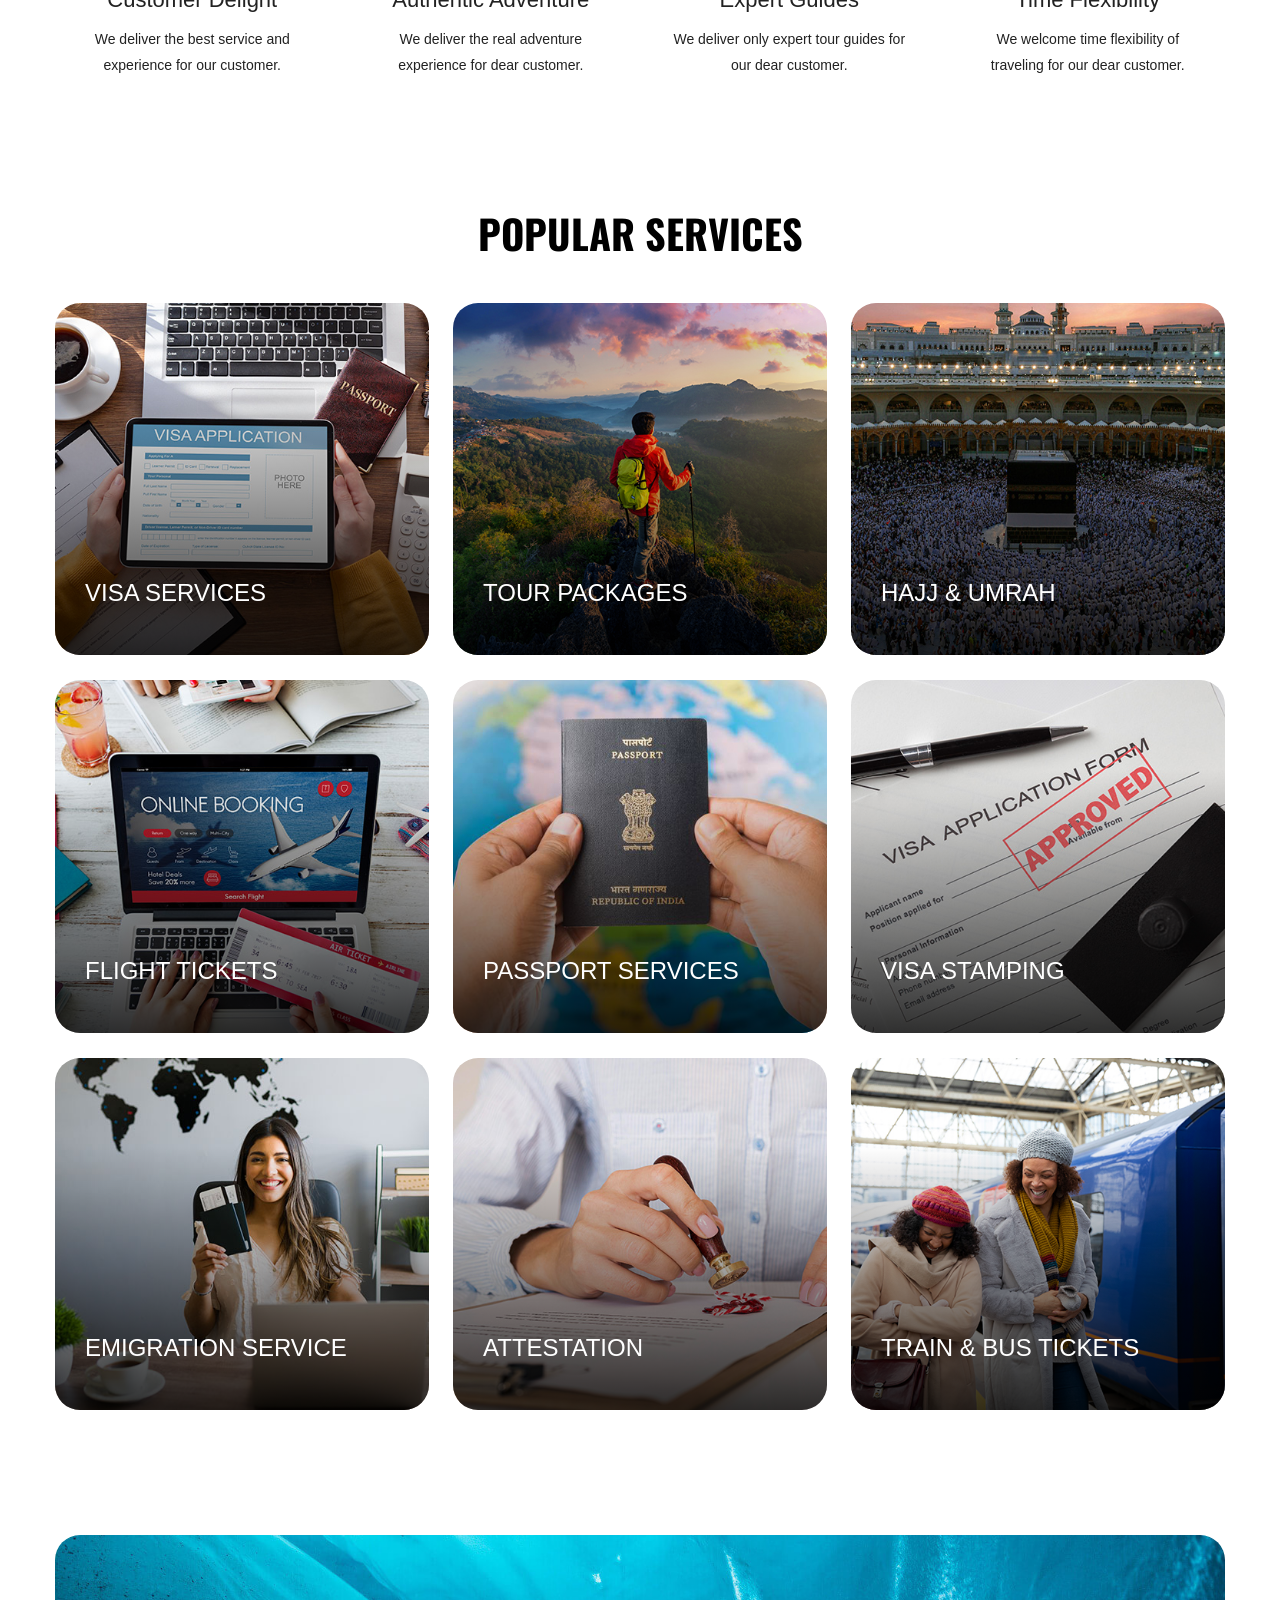
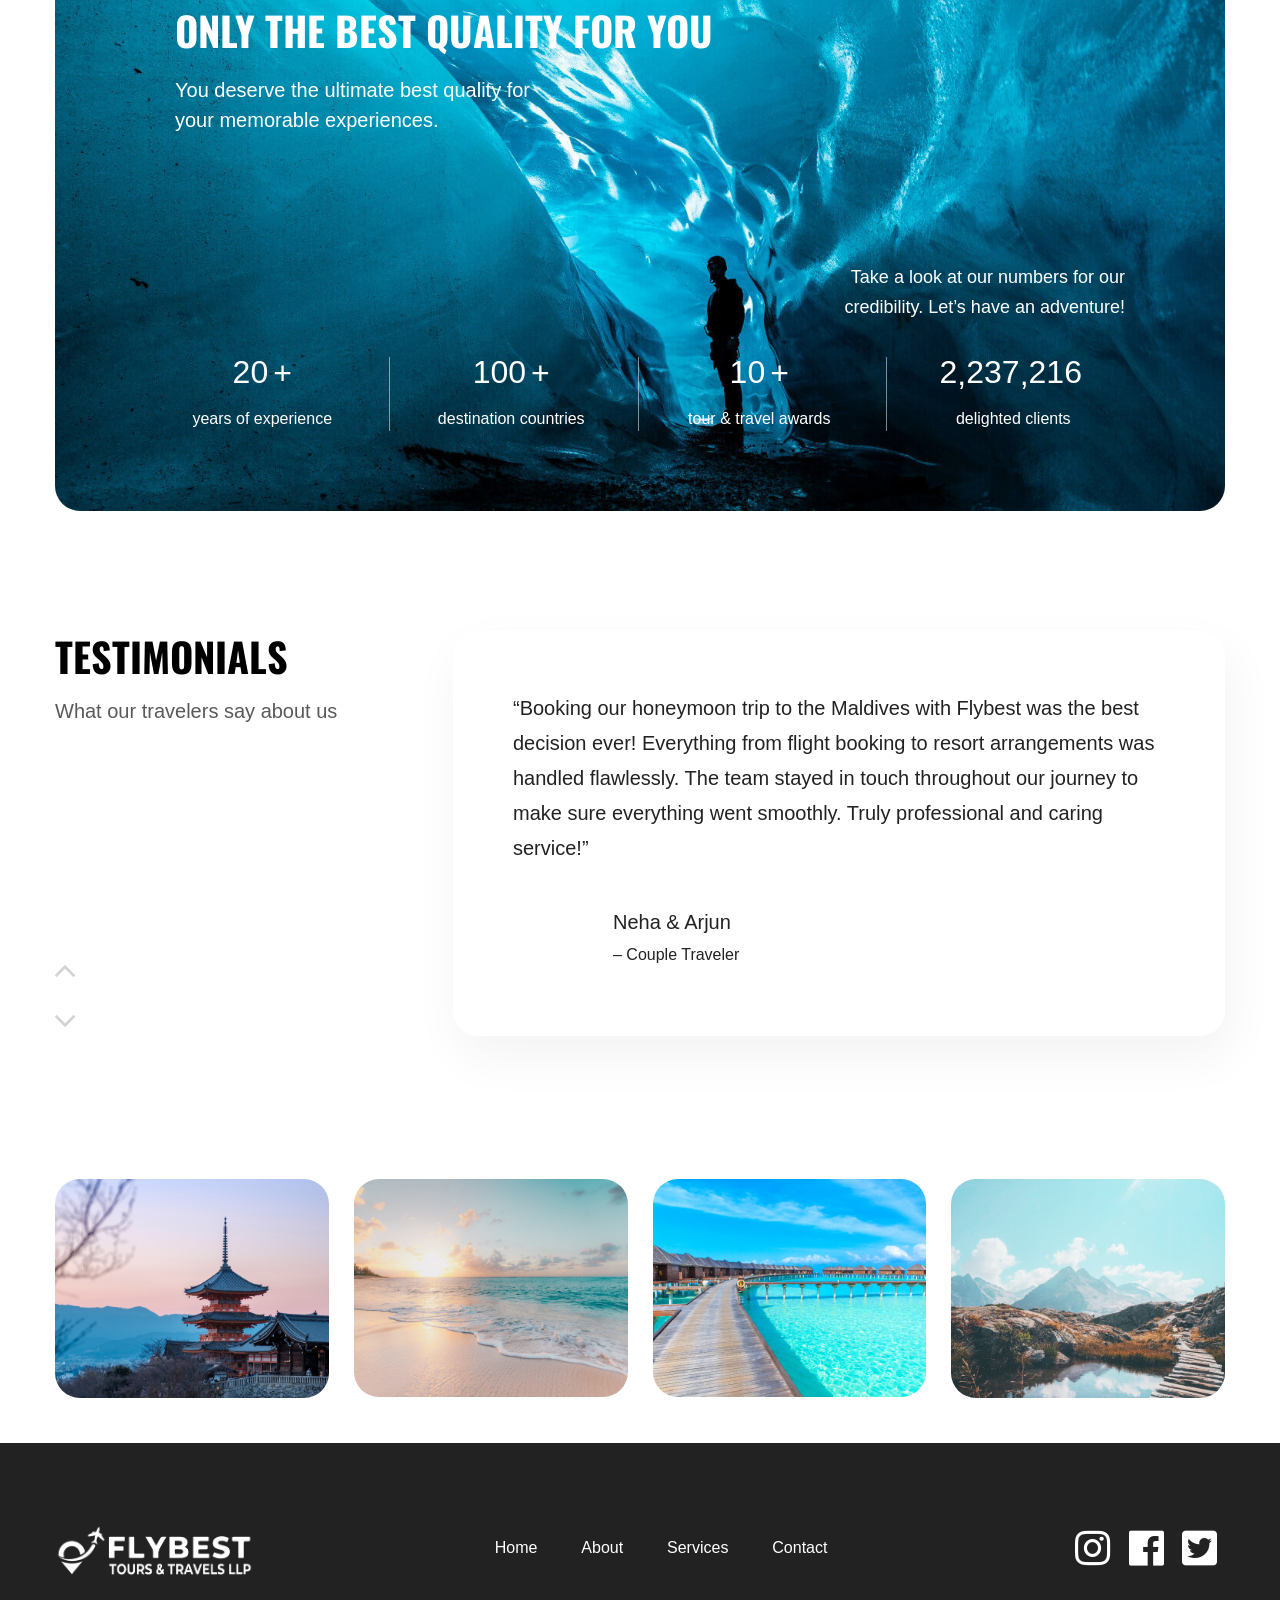
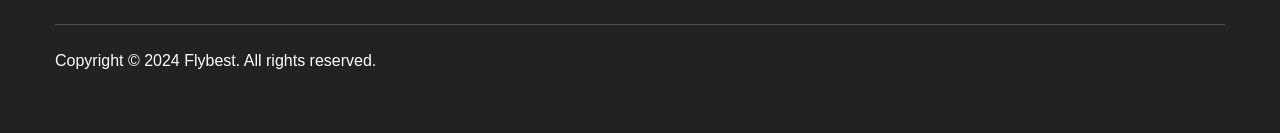
==== commit 30f23333: "latest" ====
--- a/index.html
+++ b/index.html
@@ -946,7 +946,7 @@
 					<div class="upper-box">
 						<div class="d-flex align-items-center justify-content-between flex-wrap">
 							<div class="footer-logo"><a href="index.html"><img style="width: 200px;"
-										src="images/logo.png" alt title></a></div>
+										src="images/logof.png" alt title></a></div>
 							<ul class="footer-nav">
 								<li><a href="index.html">Home</a></li>
 								<li><a href="index.html#about">About</a></li>
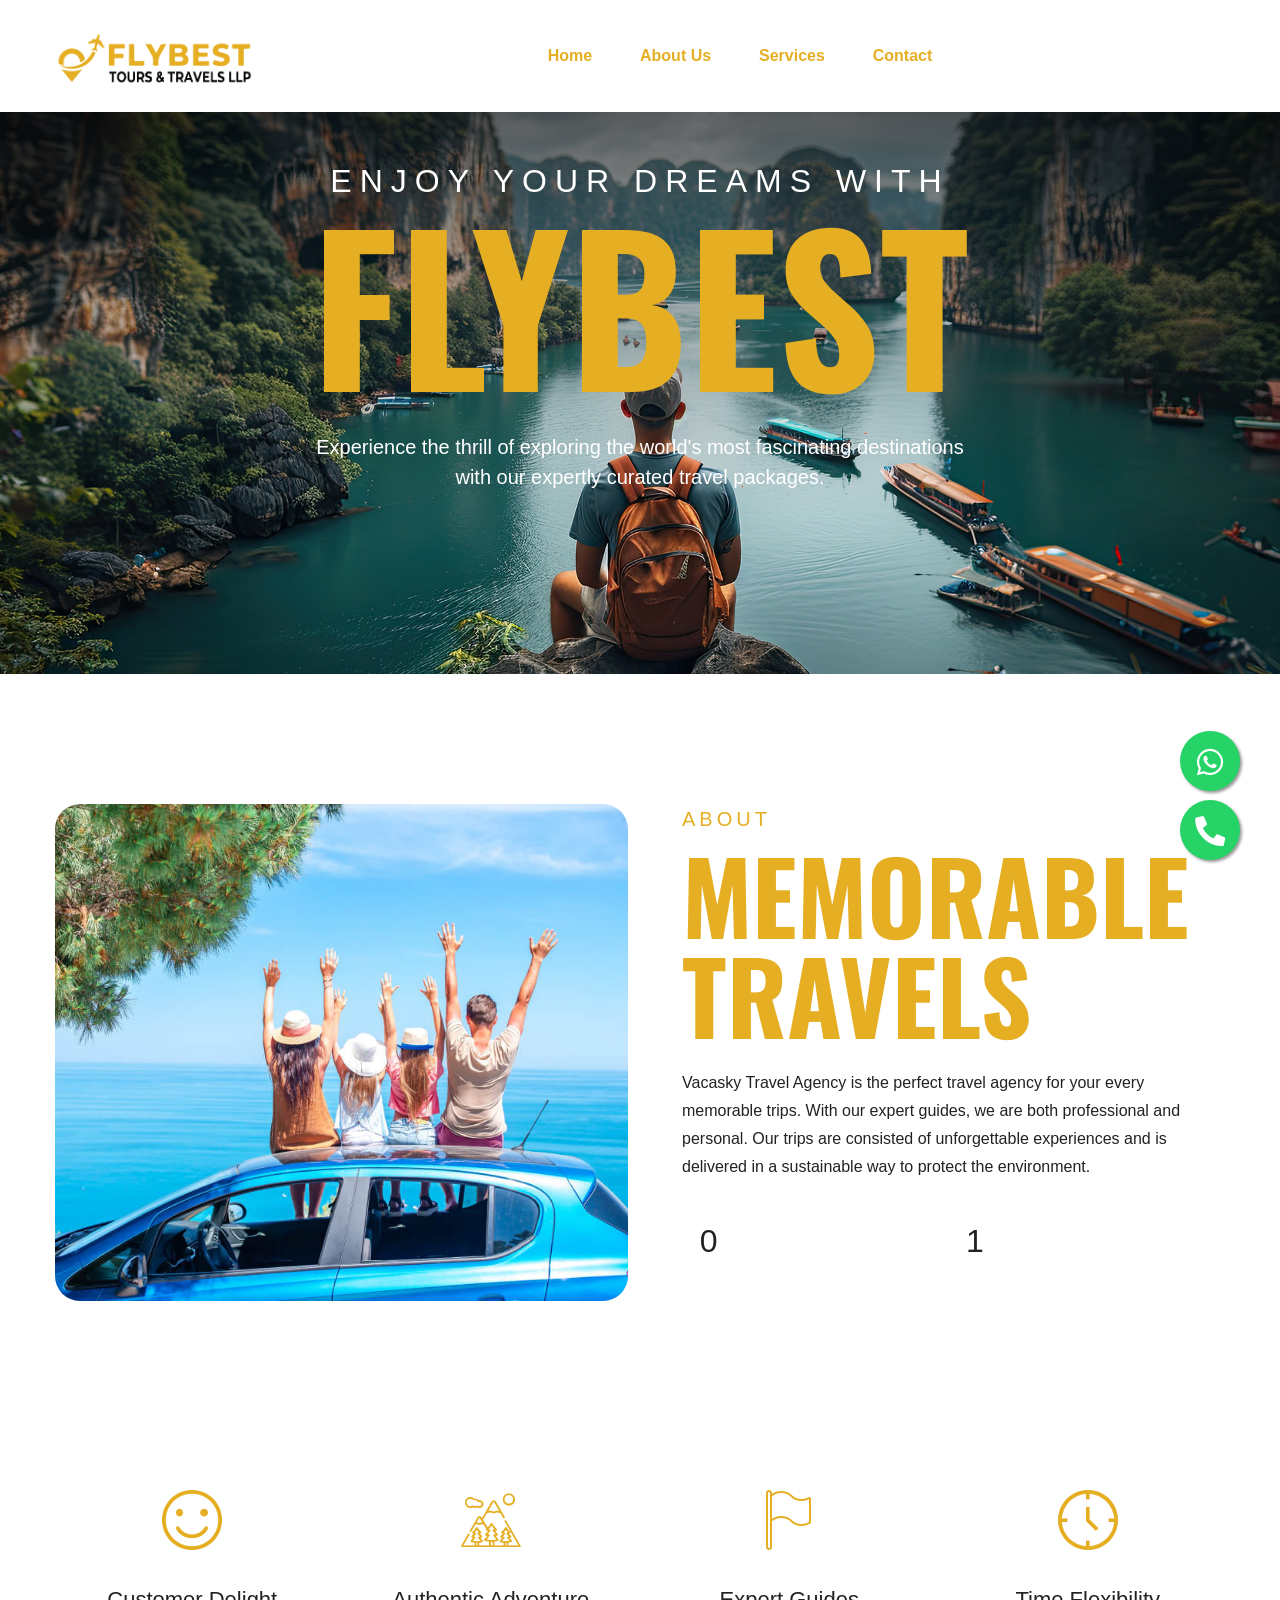
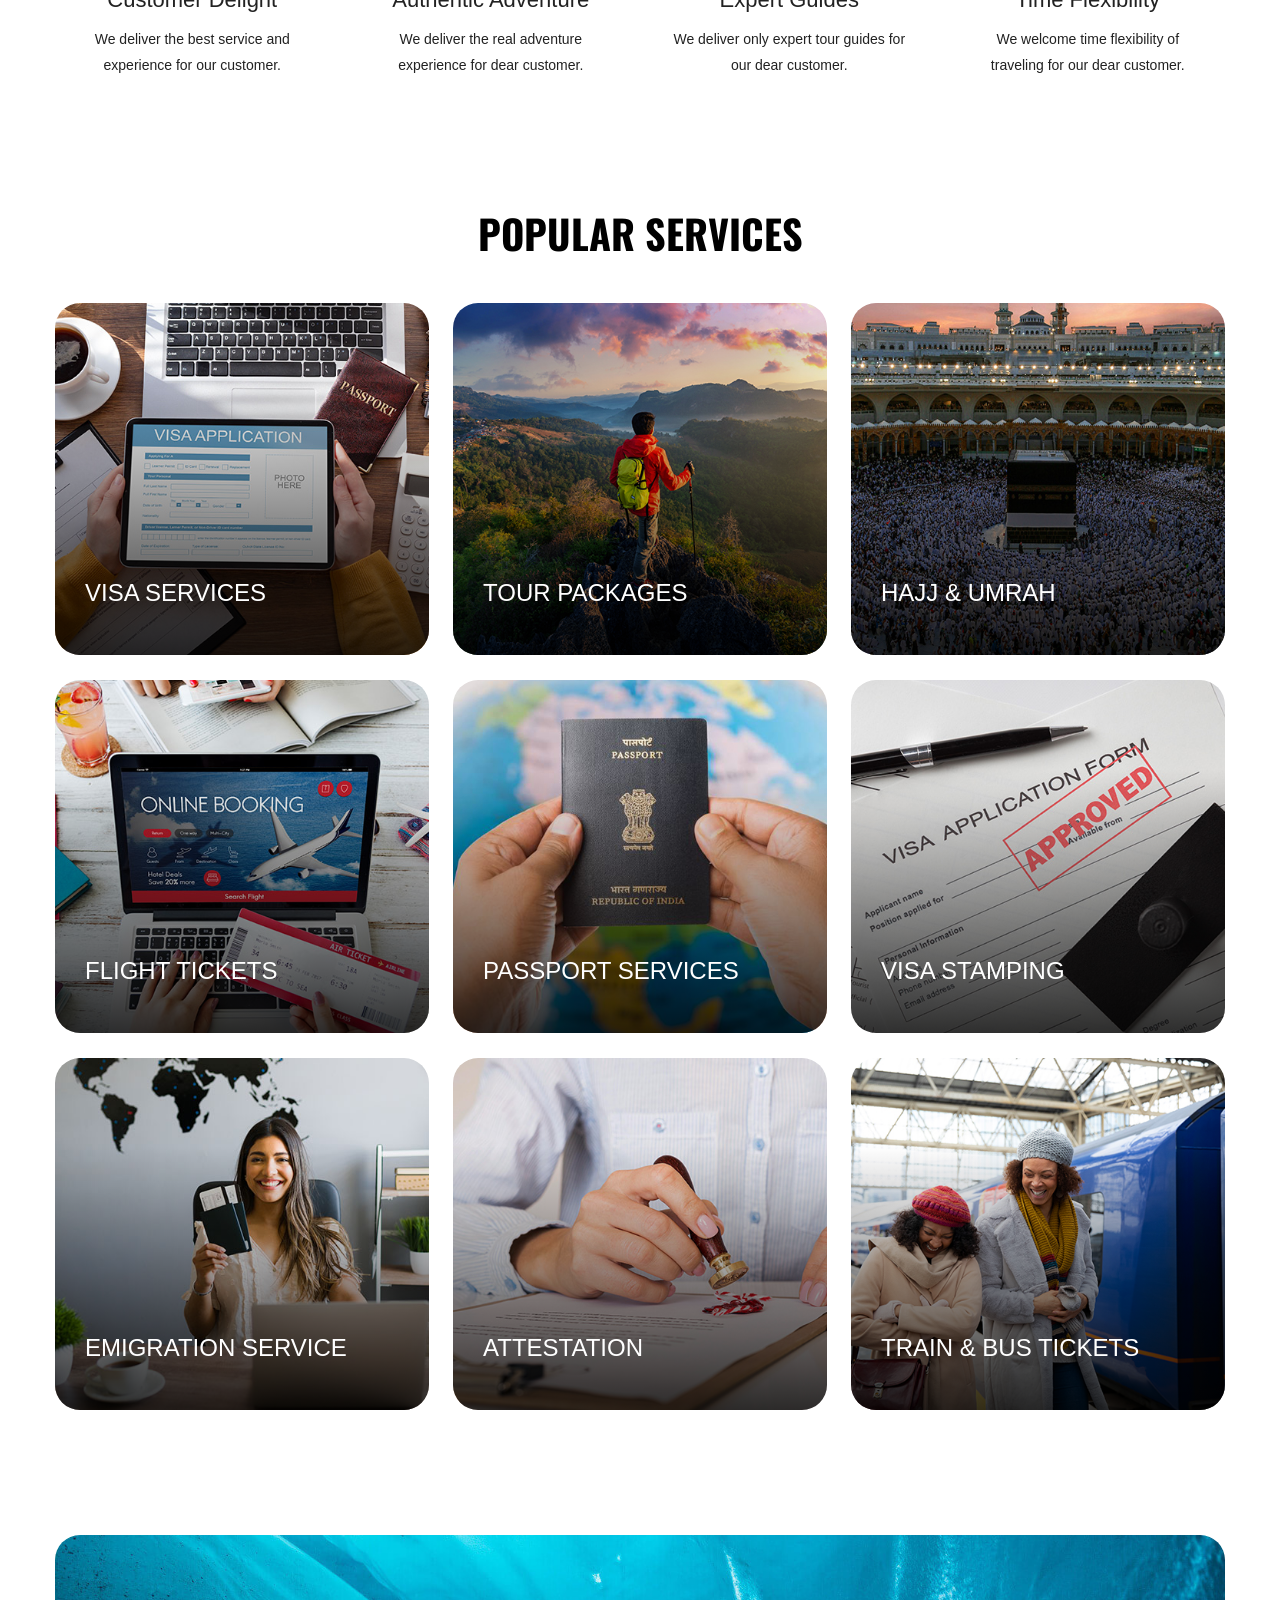
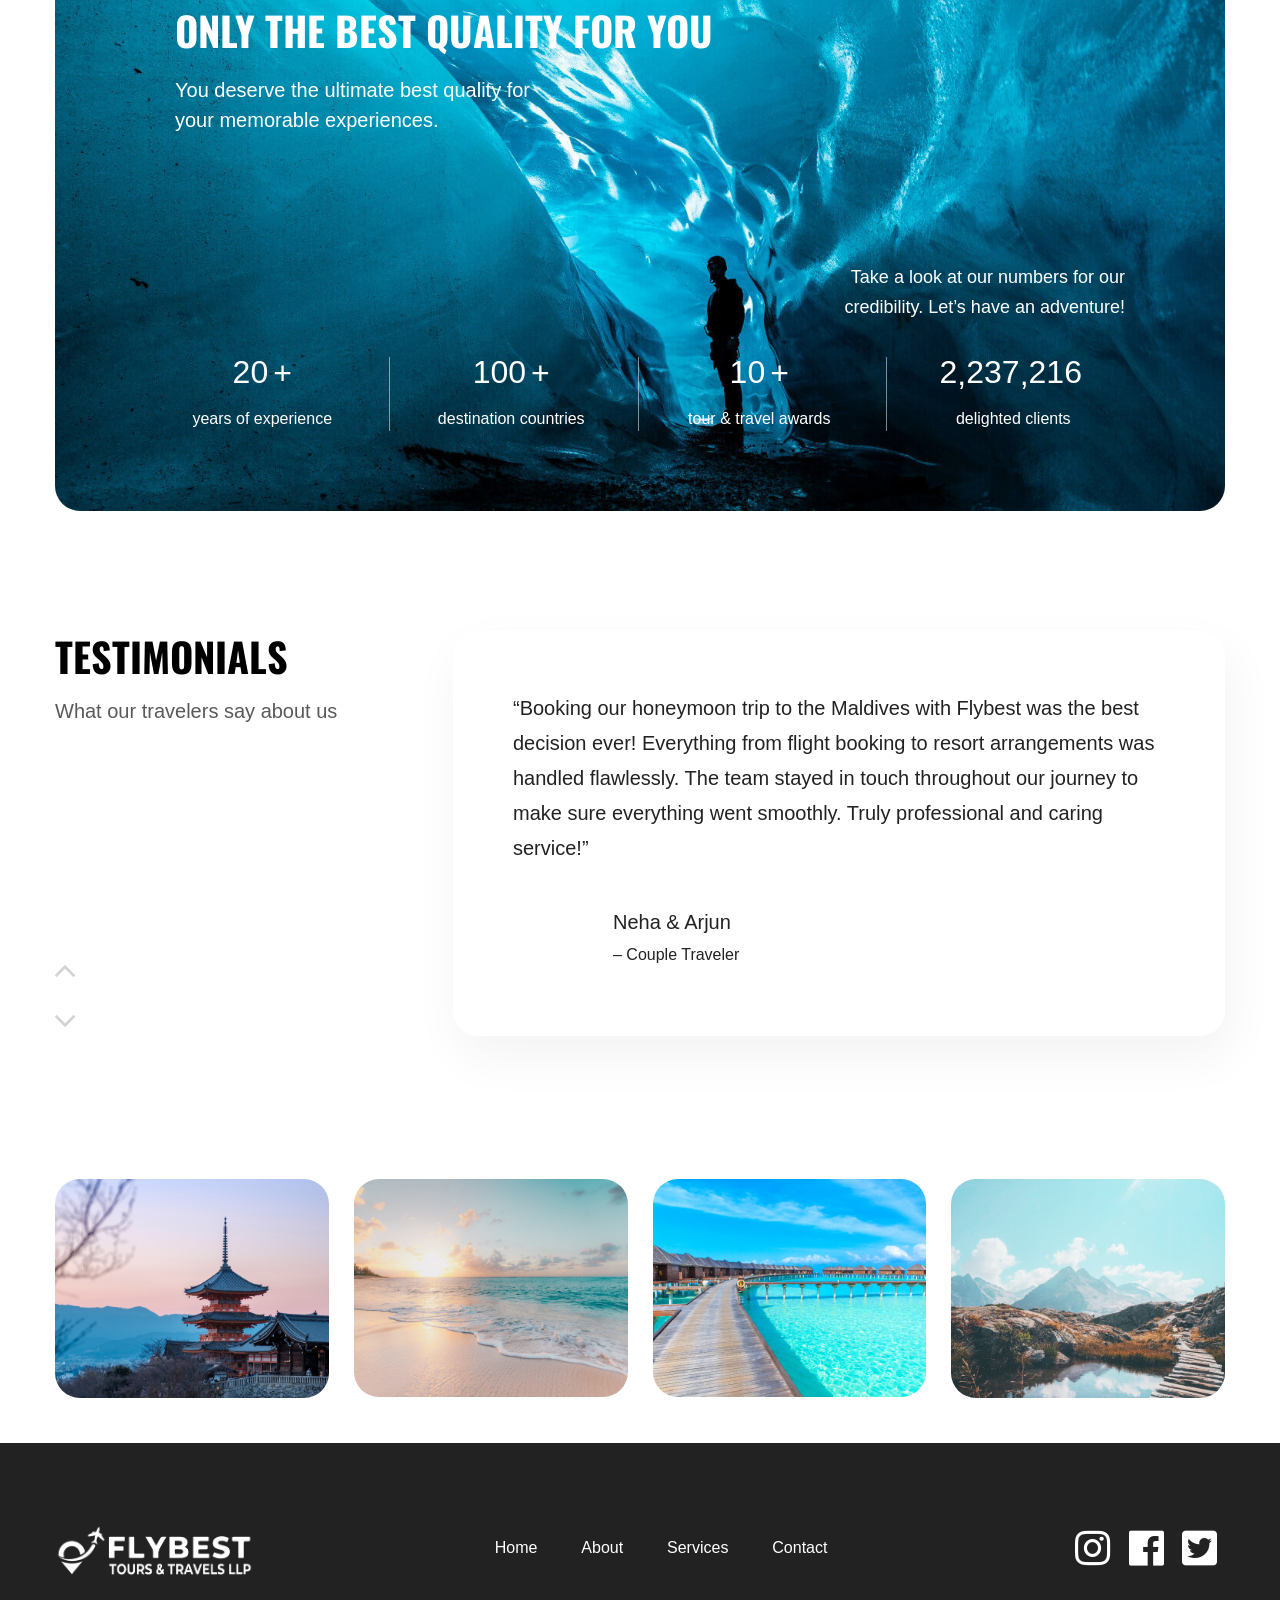
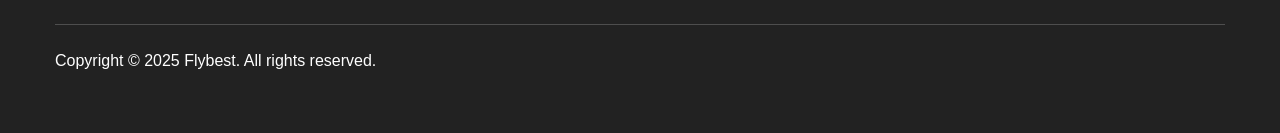
==== commit 0fb0396d: "date updated" ====
--- a/index.html
+++ b/index.html
@@ -966,7 +966,7 @@
 
 					<div class="footer-bottom">
 						<div class="d-flex align-items-center justify-content-between flex-wrap">
-							<div class="copyright">Copyright &copy; 2024 Flybest. All rights
+							<div class="copyright">Copyright &copy; 2025 Flybest. All rights
 								reserved.</div>
 							<!-- <ul class="footer-bottom_nav">
 						<li><a href="#">Privacy policy</a></li>
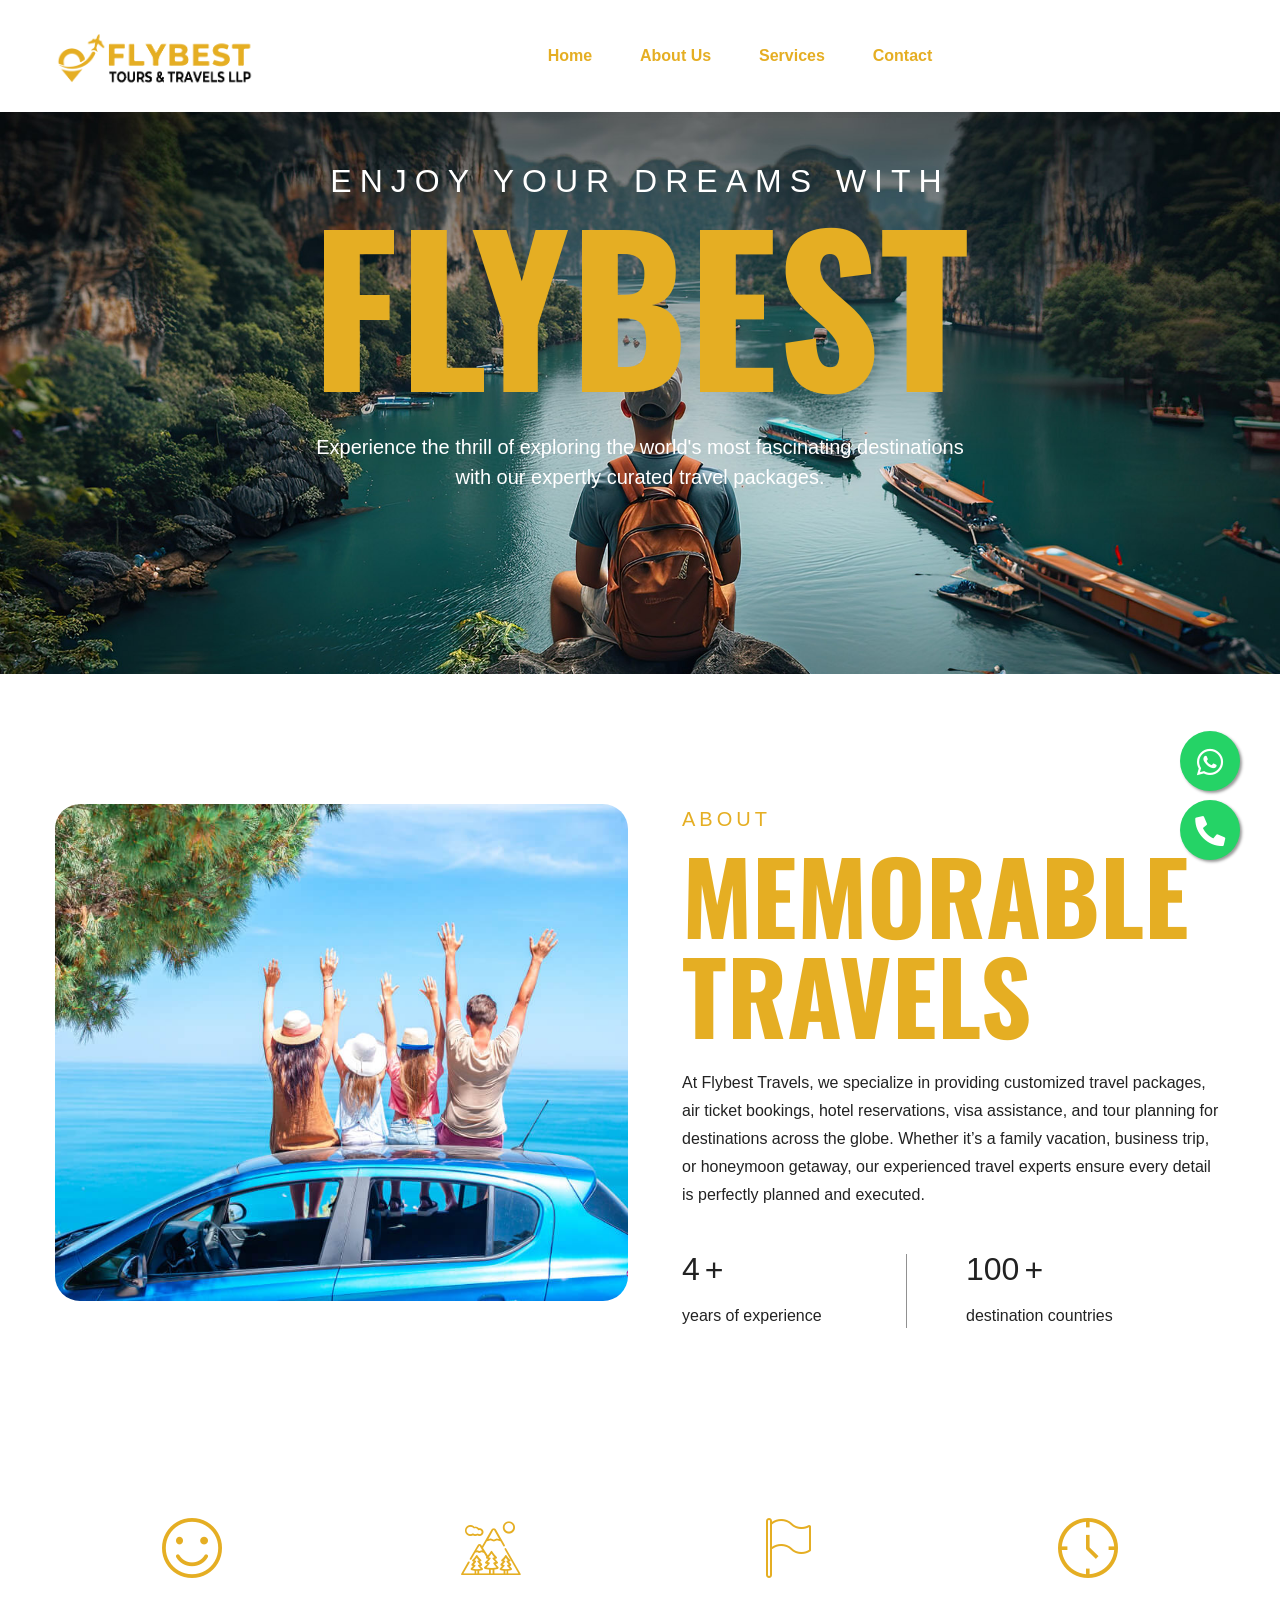
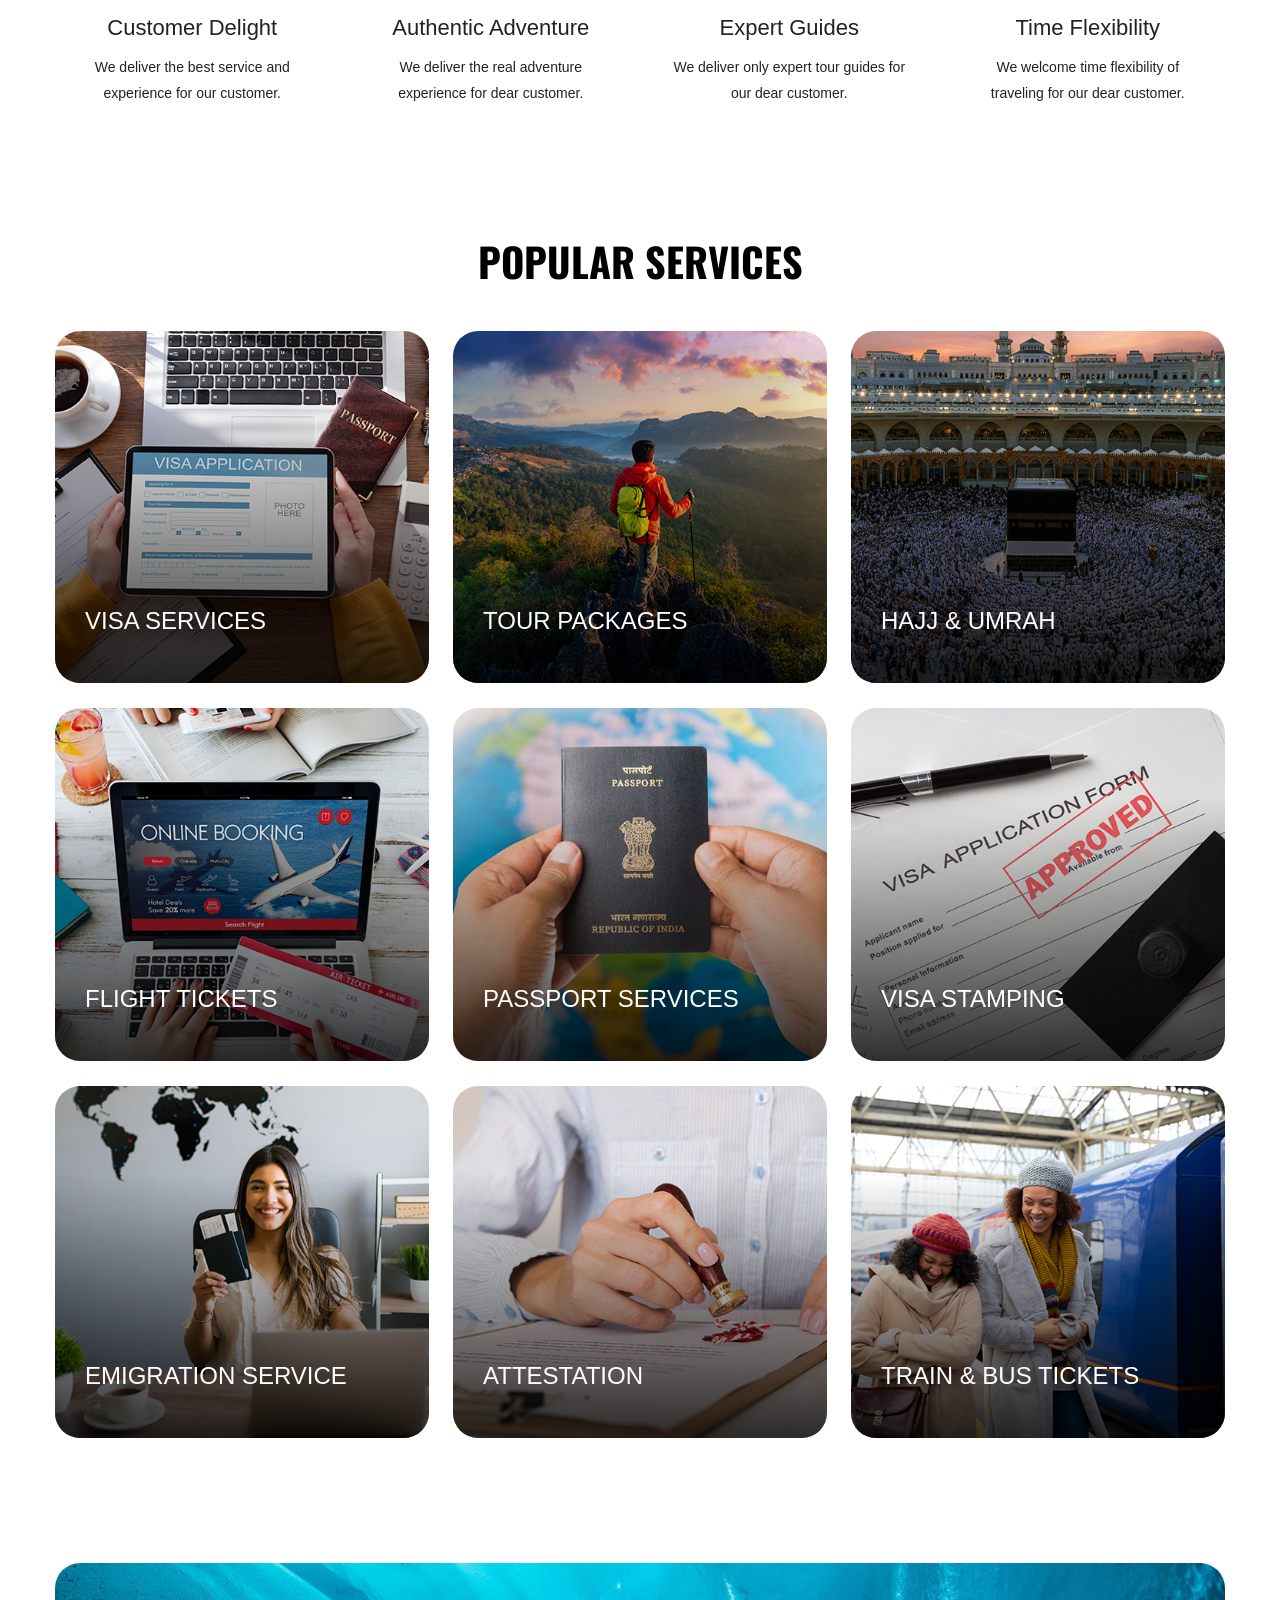
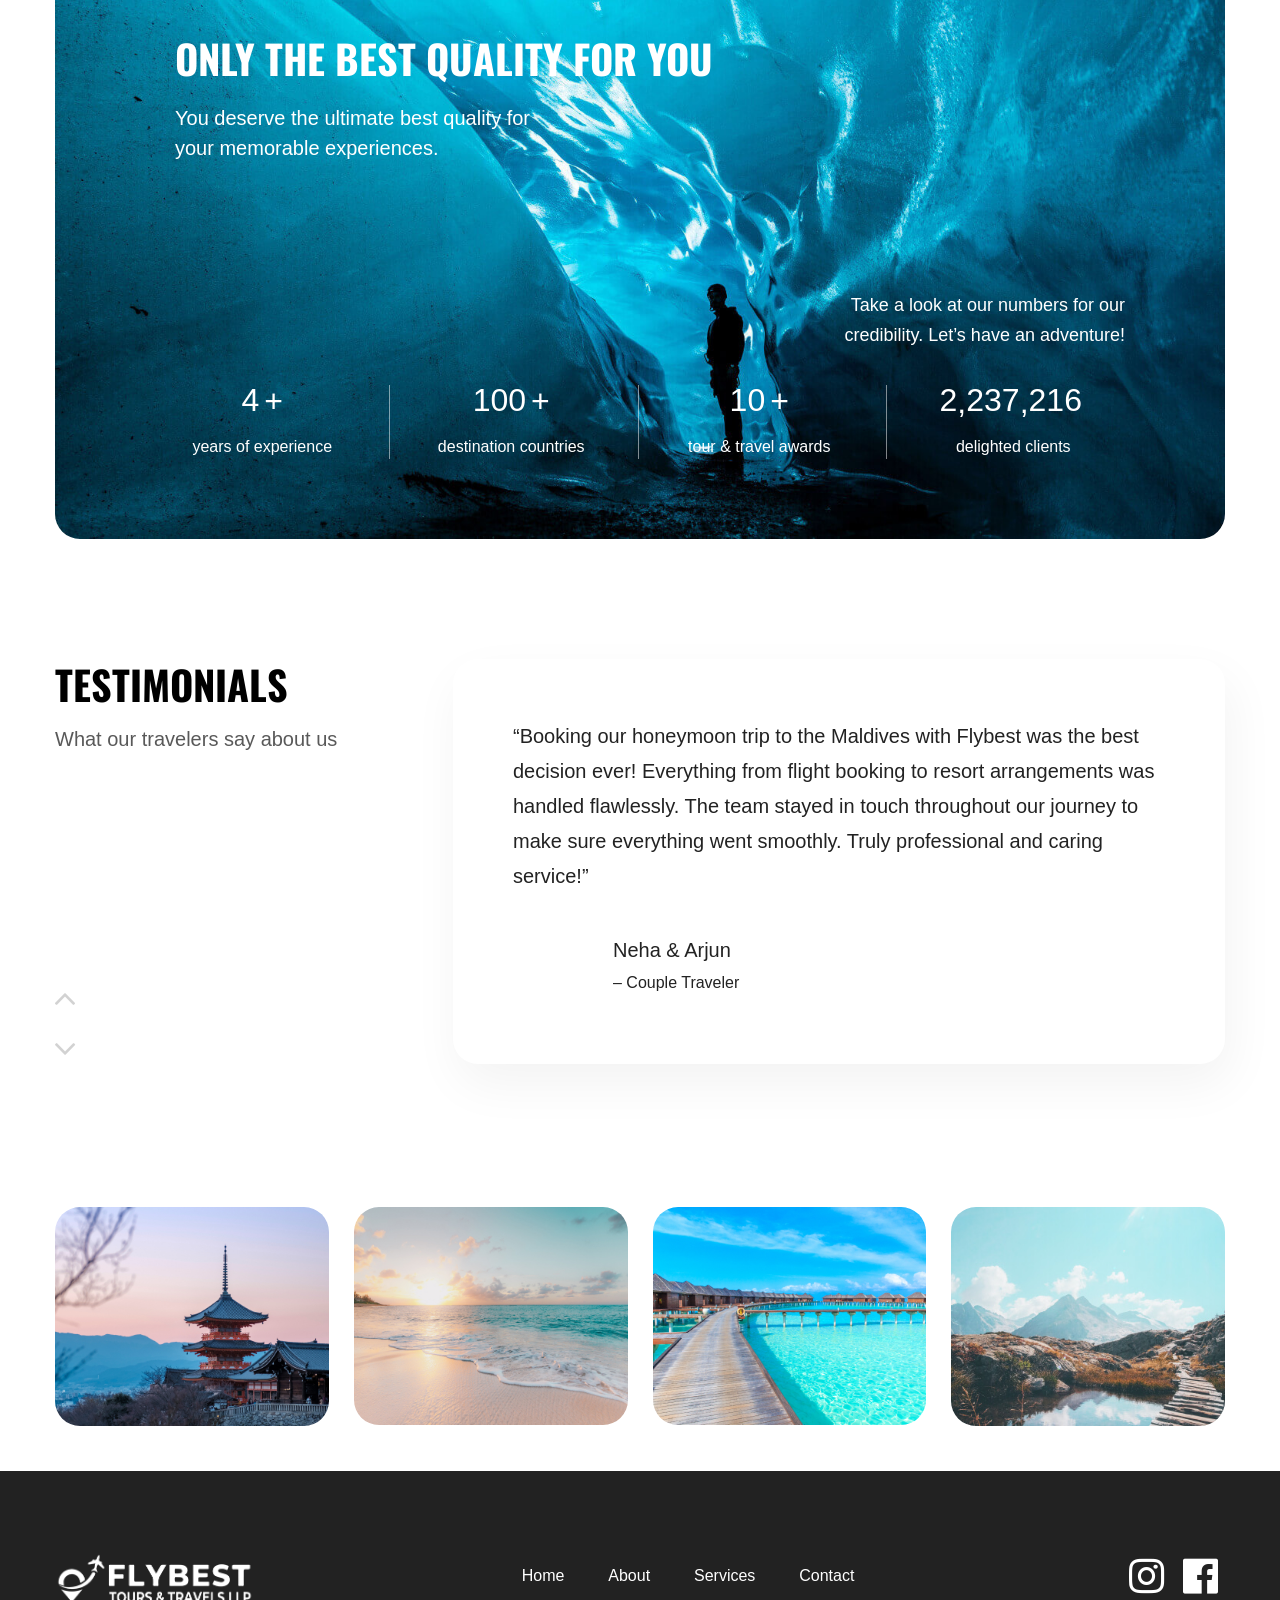
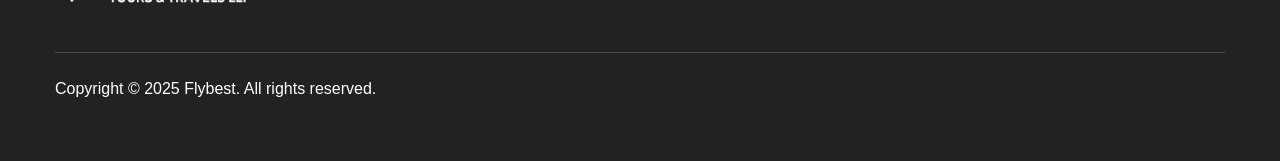
==== commit 51bce5f4: "latest" ====
--- a/index.html
+++ b/index.html
@@ -230,10 +230,7 @@
 						<div class="sec-title_three">
 							<div class="sec-title_three-title">about</div>
 							<h1 class="sec-title_three-heading">MEMORABLE travels</h1>
-							<div class="sec-title_three-text">Vacasky Travel Agency is the perfect travel agency for your every
-								memorable trips. With our expert guides, we are both professional
-								and personal. Our trips are consisted of unforgettable experiences
-								and is delivered in a sustainable way to protect the environment.
+							<div class="sec-title_three-text">At Flybest Travels, we specialize in providing customized travel packages, air ticket bookings, hotel reservations, visa assistance, and tour planning for destinations across the globe. Whether it’s a family vacation, business trip, or honeymoon getaway, our experienced travel experts ensure every detail is perfectly planned and executed.
 							</div>
 						</div>
 						<div class="row clearfix">
@@ -241,7 +238,7 @@
 							<!-- Counter Column -->
 							<div class="counter-one_block col-lg-6 col-md-6 col-sm-6">
 								<div class="counter-one_block-inner wow flipInX" data-wow-delay="0ms" data-wow-duration="1500ms">
-									<div class="counter-one_counter"><span class="odometer" data-count="20"></span>+</div>
+									<div class="counter-one_counter"><span class="odometer" data-count="4"></span>+</div>
 									<div class="counter-one_counter-text">years of experience</div>
 								</div>
 							</div>
@@ -755,7 +752,7 @@
 										<div class="counter-one_block-inner wow flipInX" data-wow-delay="0ms"
 											data-wow-duration="1500ms">
 											<div class="counter-one_counter"><span class="odometer"
-													data-count="20"></span>+</div>
+													data-count="4"></span>+</div>
 											<div class="counter-one_counter-text">years of experience</div>
 										</div>
 									</div>
@@ -956,9 +953,9 @@
 							</ul>
 							<!-- Social Box -->
 							<div class="footer-social_box">
-								<a target="_blank" href="https://www.instagram.com/mallus_travel_hub_official?igsh=YTQwZjQ0NmI0OA==" class="fab fa-instagram fa-fw"></a>
-								<a href="https://facebook.com/" class="fab fa-facebook fa-fw"></a>
-								<a href="https://twitter.com/" class="fab fa-twitter-square fa-fw"></a>
+								<a target="_blank" href="https://www.instagram.com/flybest93?utm_source=qr&igsh=Ymhzemp2cHgxYjlx" class="fab fa-instagram fa-fw"></a>
+								<a href="https://www.facebook.com/share/1BFP5SndBg/?mibextid=wwXIfr" class="fab fa-facebook fa-fw"></a>
+								<!-- <a href="https://twitter.com/" class="fab fa-twitter-square fa-fw"></a> -->
 
 							</div>
 						</div>
